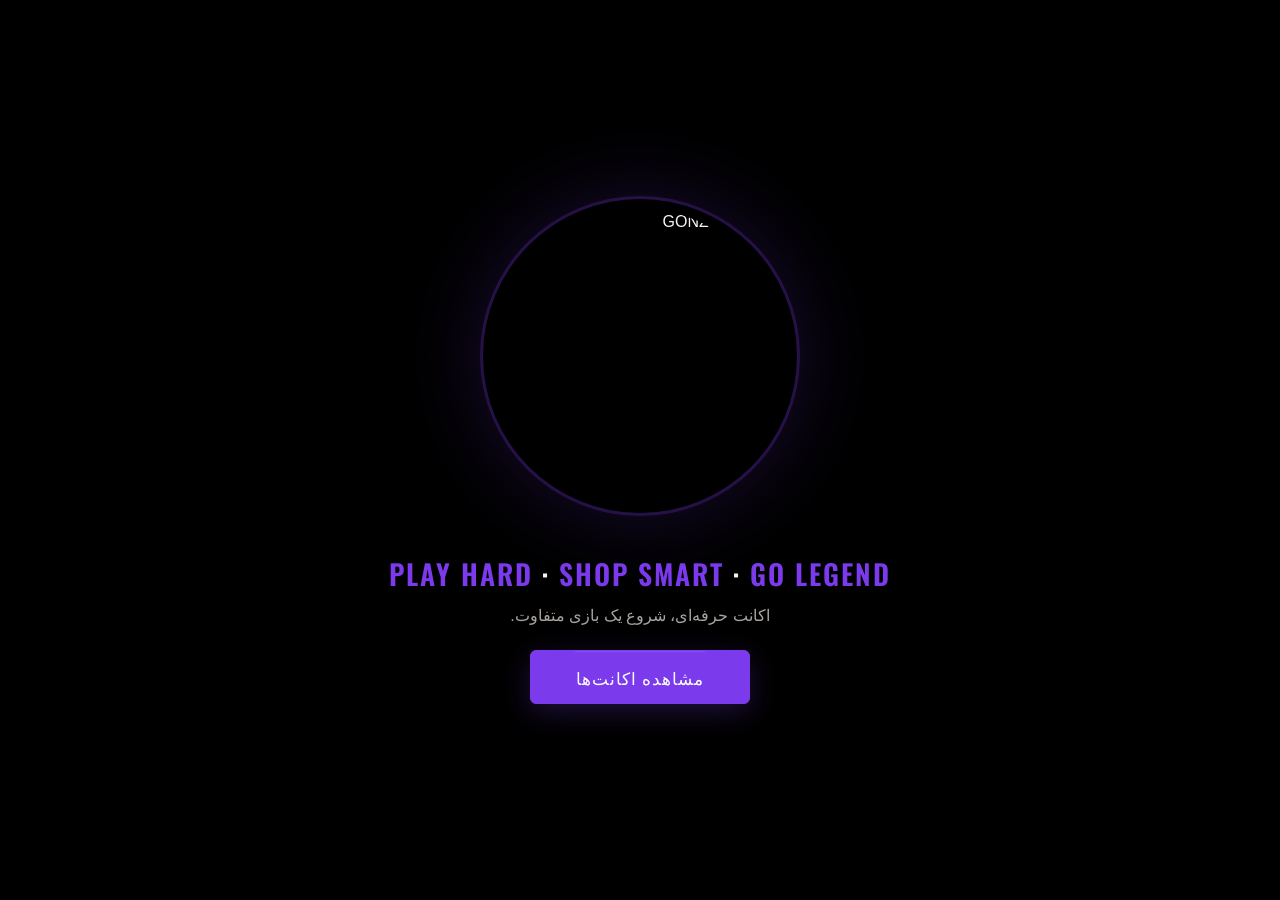
==== index.html @ bb0ad1f7 "Add contact phone number to homepage" ====
<!DOCTYPE html>
<html lang="fa" dir="rtl">
<head>
    <meta charset="UTF-8" />
    <meta name="viewport" content="width=device-width, initial-scale=1.0" />
    <title>GONZO SHOP - مارکت تخصصی اکانت‌های Call of Duty Mobile</title>
    <meta name="description" content="مارکت تخصصی خرید و فروش اکانت‌های Call of Duty Mobile. اکانت‌های حرفه‌ای با مشخصات شفاف و قیمت مشخص." />
    <link rel="icon" href="assets/favicon.ico" type="image/x-icon" />
    
    <link rel="preconnect" href="https://fonts.googleapis.com">
    <link rel="preconnect" href="https://fonts.gstatic.com" crossorigin>
    <link href="https://fonts.googleapis.com/css2?family=Oswald:wght@400;500;600;700&display=swap" rel="stylesheet">
    
    <link rel="preload" href="assets/fonts/Vazirmatn-Variable.woff2" as="font" type="font/woff2" crossorigin />
    
    <link rel="stylesheet" href="css/main.css" />
    <link rel="stylesheet" href="css/home.css" />
    <link rel="stylesheet" href="css/accounts.css" />
    <link rel="stylesheet" href="css/admin.css" />
<meta name="author" content="Amir Studio" />
</head>
<body>

<!-- ============================================================
     ENTRY HERO (SPLASH)
     ============================================================ -->
<div id="entry-hero" class="entry-hero">
    <div class="hero-logo-wrapper">
        <img src="assets/images/loogoo.png" alt="GONZO SHOP" class="hero-logo" />
    </div>
    <div class="hero-content">
        <p class="hero-slogan">
            <span class="highlight">PLAY HARD</span> · <span class="highlight">SHOP SMART</span> · <span class="highlight">GO LEGEND</span>
        </p>
        <p class="hero-sub-slogan">اکانت حرفه‌ای، شروع یک بازی متفاوت.</p>
        <div class="hero-actions">
            <button id="showHomeBtn" class="btn btn-primary">مشاهده اکانت‌ها</button>
        </div>
    </div>
</div>

<!-- ============================================================
     MAIN CONTENT
     ============================================================ -->
<div id="main-content" class="main-content hidden">

    <!-- HEADER -->
    <header class="site-header" role="banner">
        <div class="container header-inner">
            <div class="brand">
                <div class="monogram" aria-hidden="true">GS</div>
                <span class="brand-name">GONZO SHOP</span>
            </div>

            <nav class="nav-desktop" aria-label="منوی اصلی">
                <ul class="nav-list">
                    <li><a href="index.html" class="active">خانه</a></li>
                    <li><a href="#accounts-target" class="sell-scroll">فروش اکانت</a></li>
                    <li><a href="guide.html">راهنمای خرید</a></li>
                    <li><a href="#support-section" class="support-link">پشتیبانی</a></li>
                    <li><a href="#" id="adminLoginBtn" class="admin-link">🔒 ورود مدیر</a></li>
                </ul>
            </nav>

            <a href="#accounts-target" class="btn-sell-mobile">فروش اکانت</a>

            <button class="hamburger" id="hamburger" aria-label="باز کردن منو" aria-expanded="false">
                <span class="hamburger-line"></span>
                <span class="hamburger-line"></span>
                <span class="hamburger-line"></span>
            </button>
        </div>

        <div class="mobile-drawer" id="mobileDrawer" role="navigation" aria-label="منوی موبایل">
            <div class="drawer-inner">
                <button class="drawer-close" id="drawerClose" aria-label="بستن منو">✕</button>
                <ul class="drawer-nav">
                    <li><a href="index.html" class="active">خانه</a></li>
                    <li><a href="#accounts-target" class="sell-scroll">فروش اکانت</a></li>
                    <li><a href="guide.html">راهنمای خرید</a></li>
                    <li><a href="#support-section" class="support-link">پشتیبانی</a></li>
                    <li><a href="#" id="adminLoginBtnMobile" class="admin-link">🔒 ورود مدیر</a></li>
                </ul>
            </div>
        </div>
        <div class="drawer-overlay" id="drawerOverlay"></div>
    </header>

    <!-- ========== HOME BANNER ========== -->
    <section class="home-banner" id="homeBanner">
        <div class="home-banner-image">
            <img src="assets/images/hoome.jpg" alt="GONZO SHOP" loading="eager" />
        </div>
        <div class="home-banner-overlay"></div>
        <div class="home-banner-content">
            <p class="banner-tagline">PLAY HARD · SHOP SMART · GO LEGEND</p>
        </div>
    </section>

    <!-- ========== INTRO SHORT ========== -->
    <section class="intro-short" aria-labelledby="intro-short-title">
        <div class="container">
            <div class="intro-short-content">
                <h2 id="intro-short-title">GONZO SHOP</h2>
                <p class="intro-tagline">PLAY HARD · SHOP SMART · GO LEGEND</p>
                <p>اکانت‌های منتخب Call of Duty Mobile با مشخصات شفاف و انتخابی مطمئن.</p>
            </div>
        </div>
    </section>

    <!-- ========== CATEGORIES ========== -->
    <section class="categories" aria-labelledby="categories-title">
        <div class="container">
            <h2 id="categories-title" class="sr-only">دسته‌بندی اکانت‌ها</h2>
            <ul class="category-tabs" role="tablist">
                <li role="tab" class="category-tab active" data-filter="all">همه اکانت‌ها</li>
                <li role="tab" class="category-tab" data-filter="mythic">اسطوره‌ای</li>
                <li role="tab" class="category-tab" data-filter="legendary">افسانه‌ای</li>
                <li role="tab" class="category-tab" data-filter="highcp">CP بالا</li>
            </ul>
        </div>
    </section>

    <!-- ========== ACCOUNTS ========== -->
    <section class="accounts" id="accounts-target" aria-labelledby="accounts-title">
        <div class="container">
            <div class="section-header">
                <h2 id="accounts-title">اکانت‌های موجود</h2>
                <span class="accounts-count">
                    <span class="count-number">۵</span> اکانت آماده بررسی
                </span>
            </div>
            <div class="section-divider" aria-hidden="true"></div>
            <div class="accounts-grid" id="accountsGrid"></div>
            <div class="accounts-more">
                <a href="accounts.html" class="btn btn-outline">مشاهده همه اکانت‌ها</a>
            </div>
        </div>
    </section>

    <!-- ========== INTRO FULL ========== -->
    <section class="intro" aria-labelledby="intro-title">
        <div class="container">
            <div class="intro-content">
                <h2 id="intro-title">GONZO SHOP | مارکت تخصصی اکانت‌های کالاف دیوتی</h2>
                <p>به GONZO SHOP خوش آمدید؛ یک مارکت تخصصی برای خرید و فروش اکانت‌های کالاف دیوتی با هدف ایجاد یک تجربه ساده، سریع و مطمئن برای گیمرها.</p>
                <p>در GONZO SHOP می‌توانید اکانت‌های مختلف را مشاهده کنید، مشخصات و قیمت آن‌ها را بررسی کنید و سفارش خود را به‌صورت آنلاین ثبت کنید.</p>
                
                <div class="intro-features">
                    <div class="intro-feature">
                        <span class="intro-icon">🔐</span>
                        <div>
                            <h3>سیستم پرداخت و سفارش امن</h3>
                            <p>سفارش‌ها دارای وضعیت مشخص هستند و پرداخت کارت‌به‌کارت پس از ارسال رسید، توسط مدیر بررسی و تأیید می‌شود.</p>
                        </div>
                    </div>
                    <div class="intro-feature">
                        <span class="intro-icon">📦</span>
                        <div>
                            <h3>تحویل پس از تأیید پرداخت</h3>
                            <p>پس از تأیید پرداخت، سفارش وارد مرحله پردازش می‌شود و خریدار می‌تواند از بخش «سفارش‌های من» وضعیت سفارش خود را پیگیری کند.</p>
                        </div>
                    </div>
                    <div class="intro-feature">
                        <span class="intro-icon">⚡</span>
                        <div>
                            <h3>سریع، ساده و حرفه‌ای</h3>
                            <p>هدف GONZO SHOP این است که فرآیند خرید اکانت را تا حد امکان ساده و شفاف کند؛ از انتخاب اکانت و ثبت سفارش گرفته تا پرداخت، تأیید و تحویل.</p>
                        </div>
                    </div>
                    <div class="intro-feature">
                        <span class="intro-icon">🛡️</span>
                        <div>
                            <h3>شفافیت در معاملات</h3>
                            <p>ما تلاش می‌کنیم وضعیت هر سفارش مشخص باشد و مراحل خرید برای خریدار قابل پیگیری باشد.</p>
                        </div>
                    </div>
                </div>

                <div class="intro-notice">
                    <p><strong>توجه:</strong> خرید و فروش اکانت‌های بازی ممکن است برخلاف قوانین و شرایط استفاده ناشر بازی باشد و هر معامله با آگاهی از ریسک‌های مربوط به آن انجام می‌شود. GONZO SHOP وابسته یا مورد تأیید Activision نیست.</p>
                </div>

                <p class="intro-closing">GONZO SHOP — اکانتتو انتخاب کن؛ سفارشتو ثبت کن؛ وارد بازی شو.</p>
            </div>
        </div>
    </section>

    <!-- ========== TRUST MODERN ========== -->
    <section class="trust-modern" aria-labelledby="trust-title">
        <div class="container">
            <h2 id="trust-title" class="section-title">چطور خرید کنیم؟</h2>
            <div class="trust-steps-modern">
                <div class="trust-step-modern">
                    <span class="step-number-modern">۱</span>
                    <h3>انتخاب اکانت</h3>
                    <p>از بین اکانت‌های موجود، مورد نظر خود را انتخاب کنید.</p>
                </div>
                <div class="trust-step-modern">
                    <span class="step-number-modern">۲</span>
                    <h3>بررسی مشخصات</h3>
                    <p>تمام اطلاعات اکانت شامل Level، CP، اسلحه‌ها را بررسی کنید.</p>
                </div>
                <div class="trust-step-modern">
                    <span class="step-number-modern">۳</span>
                    <h3>ثبت سفارش</h3>
                    <p>سفارش خود را ثبت کنید و اطلاعات پرداخت را دریافت کنید.</p>
                </div>
                <div class="trust-step-modern">
                    <span class="step-number-modern">۴</span>
                    <h3>دریافت اکانت</h3>
                    <p>پس از تأیید پرداخت، اطلاعات اکانت برای شما ارسال می‌شود.</p>
                </div>
            </div>
        </div>
    </section>

    <!-- ========== GUIDE SUMMARY ========== -->
    <section class="guide-summary" aria-labelledby="guide-title">
        <div class="container">
            <h2 id="guide-title" class="section-title">راهنمای سریع</h2>
            <ol class="guide-steps">
                <li>اکانت را انتخاب کنید</li>
                <li>مشخصات را بررسی کنید</li>
                <li>سفارش را ثبت کنید</li>
                <li>رسید پرداخت را ارسال کنید</li>
                <li>پس از تأیید، اطلاعات اکانت از طریق سروش‌پلاس برای شما ارسال می‌شود.</li>
            </ol>
            <a href="guide.html" class="btn btn-outline">مشاهده راهنمای کامل</a>
        </div>
    </section>

    <!-- ========== SUPPORT SECTION ========== -->
    <section class="support-section" id="support-section" aria-labelledby="support-title">
        <div class="container">
            <div class="support-content">
                <h2 id="support-title">پشتیبانی</h2>
                <div class="support-info">
                    <div class="support-item">
                        <span class="support-label">آیدی سروش‌پلاس:</span>
                        <span class="support-value" id="supportAdminId">@ID_KYAN</span>
                        <button class="btn-copy-support" onclick="copySupportId()">کپی</button>
                    </div>
                    <p class="support-text">در صورت وجود هرگونه سؤال درباره سفارش، پرداخت یا تحویل اکانت، از طریق آیدی بالا با پشتیبانی در ارتباط باشید.</p>
                </div>
            </div>
        </div>
    </section>

    <!-- ========== FOOTER ========== -->
    <footer class="site-footer" role="contentinfo">
        <div class="container footer-inner">
            <div class="footer-brand">
                <div class="brand">
                    <div class="monogram" aria-hidden="true">GS</div>
                    <span class="brand-name">GONZO SHOP</span>
                </div>
                <p class="footer-tagline">مارکت تخصصی اکانت‌های Call of Duty Mobile</p>
            </div>
            <div class="footer-social">
                <a href="#" aria-label="اینستاگرام">اینستاگرام</a>
                <a href="#" aria-label="تلگرام">تلگرام</a>
                <a href="#" aria-label="سروش‌پلاس">سروش‌پلاس</a>
            </div>
            <nav class="footer-nav" aria-label="لینک‌های فوتر">
                <a href="index.html">خانه</a>
                <a href="#accounts-target">فروش اکانت</a>
                <a href="guide.html">راهنمای خرید</a>
            </nav>
            <div class="footer-divider" aria-hidden="true"></div>
            <p class="footer-copy">&copy; ۲۰۲۶ GONZO SHOP - تمامی حقوق محفوظ است.</p>
        </div>
    </footer>

</div> <!-- /main-content -->

<!-- ============================================================
     ACCOUNT DETAIL MODAL
     ============================================================ -->
<div id="accountModal" class="modal-overlay" role="dialog" aria-modal="true" aria-labelledby="modal-title">
    <div class="modal-container">
        <button class="modal-close" id="modalClose" aria-label="بستن جزئیات اکانت">✕</button>
        <div class="modal-gallery" id="modalGallery"></div>
        <div class="modal-info" id="modalInfo"></div>
        <div class="modal-actions">
            <button id="buyDirectBtn" class="btn btn-primary">خرید مستقیم</button>
        </div>
    </div>
</div>

<!-- ============================================================
     LIGHTBOX
     ============================================================ -->
<div id="lightbox" class="lightbox-overlay" role="dialog" aria-modal="true" aria-label="نمایش بزرگ تصویر">
    <button class="lightbox-close" id="lightboxClose" aria-label="بستن تصویر">✕</button>
    <img class="lightbox-image" id="lightboxImage" src="" alt="تصویر بزرگ اکانت" />
</div>

<!-- ============================================================
     ADMIN LOGIN MODAL
     ============================================================ -->
<div id="adminLoginModal" class="modal-overlay" role="dialog" aria-modal="true" aria-label="ورود مدیر">
    <div class="modal-container admin-login-container">
        <button class="modal-close" id="adminLoginClose" aria-label="بستن">✕</button>
        <h3>ورود به پنل مدیریت</h3>
        <p>کد مدیریت را وارد کنید:</p>
        <input type="password" id="adminCodeInput" class="admin-code-input" placeholder="کد مدیریت" />
        <button id="adminCodeSubmit" class="btn btn-primary">تأیید</button>
        <div id="adminLoginError" class="admin-error"></div>
    </div>
</div>

<!-- ============================================================
     ADMIN PANEL
     ============================================================ -->
<div id="adminPanel" class="admin-panel-overlay">
    <div class="admin-panel">
        <div class="admin-panel-header">
            <h2>پنل مدیریت</h2>
            <button id="adminPanelClose" class="admin-panel-close">✕</button>
        </div>
        
        <div class="admin-config">
            <h3>تنظیمات سایت</h3>
            <div class="admin-config-row">
                <label>شماره کارت:</label>
                <input type="text" id="adminCardNumber" />
                <button id="adminSaveCard" class="btn btn-primary btn-sm">ذخیره</button>
            </div>
            <div class="admin-config-row">
                <label>آیدی سروش‌پلاس:</label>
                <input type="text" id="adminSoroushId" />
                <button id="adminSaveSoroush" class="btn btn-primary btn-sm">ذخیره</button>
            </div>
        </div>

        <div class="admin-accounts">
            <h3>مدیریت اکانت‌ها</h3>
            <button id="adminAddAccountBtn" class="btn btn-primary btn-sm">+ افزودن اکانت جدید</button>
            <div id="adminAccountsList" class="admin-accounts-list"></div>
        </div>

        <button id="adminSaveServerBtn" class="admin-save-server">
            💾 ذخیره همه تغییرات روی سرور (GitHub)
        </button>
    </div>
</div>

<!-- ============================================================
     ADMIN ADD/EDIT FORM
     ============================================================ -->
<div id="adminAccountForm" class="admin-form-overlay">
    <div class="admin-form">
        <div class="admin-form-header">
            <h3 id="adminFormTitle">افزودن اکانت جدید</h3>
            <button id="adminFormClose" class="admin-form-close">✕</button>
        </div>
        <div class="admin-form-body">
            <input type="hidden" id="adminFormEditId" />
            <label>آیدی اکانت (مثل AK-007):</label>
            <input type="text" id="adminFormId" placeholder="AK-007" />
            <label>عنوان:</label>
            <input type="text" id="adminFormTitleInput" placeholder="عنوان اکانت" />
            <label>توضیحات:</label>
            <input type="text" id="adminFormDescription" placeholder="توضیحات اکانت" />
            <label>قیمت (تومان):</label>
            <input type="number" id="adminFormPrice" placeholder="قیمت" />
            <label>تصویر:</label>
            <input type="text" id="adminFormImage1" placeholder="assets/images/accounts/7.jpg" />
            <div class="admin-form-actions">
                <button id="adminFormSave" class="btn btn-primary">ذخیره</button>
                <button id="adminFormCancel" class="btn btn-secondary">انصراف</button>
            </div>
        </div>
    </div>
</div>

<!-- ============================================================
     SCRIPTS
     ============================================================ -->
<script>
    function copySupportId() {
        const id = '@ID_KYAN';
        if (navigator.clipboard && navigator.clipboard.writeText) {
            navigator.clipboard.writeText(id).then(() => {
                const btn = document.querySelector('.btn-copy-support');
                const original = btn.textContent;
                btn.textContent = '✓ کپی شد';
                setTimeout(() => { btn.textContent = original; }, 2000);
            }).catch(() => fallbackCopySupport(id));
        } else {
            fallbackCopySupport(id);
        }
    }
    function fallbackCopySupport(text) {
        const textarea = document.createElement('textarea');
        textarea.value = text;
        textarea.style.position = 'fixed';
        textarea.style.opacity = '0';
        document.body.appendChild(textarea);
        textarea.select();
        try {
            document.execCommand('copy');
            const btn = document.querySelector('.btn-copy-support');
            const original = btn.textContent;
            btn.textContent = '✓ کپی شد';
            setTimeout(() => { btn.textContent = original; }, 2000);
        } catch (err) {
            alert('لطفاً آیدی را دستی کپی کنید: ' + text);
        }
        document.body.removeChild(textarea);
    }
</script>

<script src="js/config.js"></script>
<script src="js/main.js" defer></script>

<!-- AmirStudio brand & contact -->
<style>
#amir-studio-contact-footer{direction:rtl;box-sizing:border-box;margin:0;padding:34px 20px 30px;background:#101010;color:#f5f0e6;border-top:1px solid rgba(198,166,107,.28);font-family:inherit}
#amir-studio-contact-footer *{box-sizing:border-box}
#amir-studio-contact-footer .as-wrap{max-width:1120px;margin:0 auto;display:flex;justify-content:space-between;align-items:center;gap:26px;flex-wrap:wrap}
#amir-studio-contact-footer .as-brand{display:flex;flex-direction:column;gap:7px}
#amir-studio-contact-footer .as-name{font-size:clamp(19px,3vw,26px);font-weight:800;letter-spacing:.02em;color:#e4c58e}
#amir-studio-contact-footer .as-tag{font-size:12px;line-height:1.9;color:#b9b1a4}
#amir-studio-contact-footer .as-contact{display:flex;flex-direction:column;gap:9px}
#amir-studio-contact-footer .as-phone{font-size:clamp(21px,3vw,28px);font-weight:800;letter-spacing:.04em;color:#fff;text-decoration:none;direction:ltr;text-align:right}
#amir-studio-contact-footer .as-label{font-size:11px;color:#c6a66b}
#amir-studio-contact-footer .as-channels{display:flex;gap:7px;flex-wrap:wrap}
#amir-studio-contact-footer .as-channels span{border:1px solid rgba(198,166,107,.28);border-radius:999px;padding:6px 11px;font-size:11px;color:#e5ddcf}
#amir-studio-contact-footer .as-note{font-size:10px;line-height:1.8;color:#928a7c}
#amir-studio-contact-footer .as-copy{max-width:1120px;margin:20px auto 0;padding-top:14px;border-top:1px solid rgba(255,255,255,.08);font-size:10px;color:#81796c}
@media(max-width:600px){#amir-studio-contact-footer .as-wrap{align-items:flex-start;flex-direction:column;gap:20px}#amir-studio-contact-footer .as-phone{font-size:25px}}
</style>
<footer id="amir-studio-contact-footer" aria-label="اطلاعات تماس امیر استدیو">
  <div class="as-wrap">
    <div class="as-brand"><span class="as-name">AmirStudio</span><span class="as-tag">طراحی و توسعه‌ی تجربه‌های دیجیتال<br>ساخته‌شده با دقت، از ایده تا اجرا</span></div>
    <div class="as-contact">
      <span class="as-label">سروش پلاس با امیر استدیو</span>
      <a class="as-phone" href="https://splus.ir/Matin_0KlIKO" target="_blank" rel="noopener noreferrer" dir="ltr">@Matin_0KlIKO</a>
      <span class="as-label">راه‌های ارتباطی</span>
      <div class="as-channels"><span>سروش</span><span>واتساپ</span><span>تلگرام</span><span>روبیکا</span></div>
      <span class="as-note">برای هماهنگی در پیام‌رسان‌ها، از طریق شناسهٔ سروش پلاس تماس بگیرید یا پیامک بدهید.</span>
    </div>
  </div>
  <div class="as-copy">© AmirStudio — طراحی و توسعه‌ی وب</div>
</footer>


<section class="amirstudio-contact" id="amirstudio-contact" aria-label="ارتباط با Amir Studio">
<div class="amirstudio-contact__inner">
<div><span class="amirstudio-contact__eyebrow">DESIGN · DEVELOPMENT · DIGITAL</span><p class="amirstudio-contact__title">ساخته‌شده با دقت، توسط <strong>Amir Studio</strong></p><p class="amirstudio-contact__desc">برای سفارش طراحی سایت، همکاری یا پشتیبانی با ما در ارتباط باش.</p></div>
<div class="amirstudio-contact__actions"><a class="amirstudio-contact__phone" href="https://splus.ir/Matin_0KlIKO" target="_blank" rel="noopener noreferrer" dir="ltr"><span>سروش پلاس</span><strong>@Matin_0KlIKO</strong></a><div class="amirstudio-contact__links" aria-label="راه‌های ارتباطی"><a href="https://splus.ir/Matin_0KlIKO" target="_blank" rel="noopener noreferrer">واتساپ <span>↗</span></a><a href="https://splus.ir/Matin_0KlIKO" target="_blank" rel="noopener noreferrer">تلگرام <span>↗</span></a><a href="https://rubika.ir/SuperGenius" target="_blank" rel="noopener noreferrer">روبیکا <span>↗</span></a><span class="amirstudio-contact__channel" title="در سروش با شماره تماس جست‌وجو کنید">سروش</span></div><a class="amirstudio-contact__email" href="mailto:amir0website@gmail.com">amir0website@gmail.com</a></div>
<div class="amirstudio-contact__bottom"><span>© Amir Studio</span><span>ایده تا اجرا، با جزئیات</span></div></div></section>
<style>
.amirstudio-contact{--as-gold:#d8bd83;--as-ink:#f4f0e7;--as-muted:#aaa59a;position:relative;isolation:isolate;margin:clamp(48px,8vw,100px) auto 0;padding:38px 22px 20px;border-top:1px solid color-mix(in srgb,var(--as-gold) 35%,transparent);background:radial-gradient(ellipse at 80% 0%,color-mix(in srgb,var(--as-gold) 9%,transparent),transparent 52%),rgba(7,9,13,.93);color:var(--as-ink);font-family:inherit;direction:rtl}.amirstudio-contact *{box-sizing:border-box}.amirstudio-contact__inner{width:min(1120px,100%);margin:0 auto;display:grid;grid-template-columns:1fr minmax(280px,.9fr);gap:28px 46px;align-items:center}.amirstudio-contact__eyebrow{font:9px/1.8 Arial,sans-serif;letter-spacing:.18em;color:var(--as-gold)}.amirstudio-contact__title{margin:8px 0;font-size:clamp(18px,2.4vw,25px);line-height:1.7;font-weight:400}.amirstudio-contact__title strong{color:var(--as-gold);font-weight:700;white-space:nowrap}.amirstudio-contact__desc{margin:0;color:var(--as-muted);font-size:12px;line-height:2}.amirstudio-contact__actions{display:flex;flex-direction:column;gap:12px}.amirstudio-contact__phone{display:flex;align-items:center;justify-content:space-between;gap:14px;padding:13px 16px;border:1px solid color-mix(in srgb,var(--as-gold) 42%,transparent);background:rgba(255,255,255,.025);border-radius:12px}.amirstudio-contact__phone span{font-size:11px;color:var(--as-muted)}.amirstudio-contact__phone strong{font:600 clamp(20px,3vw,28px)/1.5 Arial,sans-serif;letter-spacing:.035em;color:var(--as-gold);white-space:nowrap}.amirstudio-contact__links{display:flex;flex-wrap:wrap;gap:8px}.amirstudio-contact__links a,.amirstudio-contact__channel{display:inline-flex;align-items:center;gap:8px;padding:8px 12px;border:1px solid rgba(255,255,255,.12);border-radius:999px;color:var(--as-ink);font-size:11px;text-decoration:none;transition:border-color .2s,background .2s}.amirstudio-contact__links a:hover{border-color:var(--as-gold);background:rgba(216,189,131,.08)}.amirstudio-contact__links a span{color:var(--as-gold)}.amirstudio-contact__channel{color:var(--as-muted)}.amirstudio-contact__email{font-size:11px;color:var(--as-muted);text-decoration:none;direction:ltr;text-align:right}.amirstudio-contact__bottom{grid-column:1/-1;display:flex;justify-content:space-between;gap:12px;padding-top:15px;border-top:1px solid rgba(255,255,255,.09);font-size:10px;color:#827e74}@media(max-width:680px){.amirstudio-contact{padding:30px 17px 17px}.amirstudio-contact__inner{grid-template-columns:1fr;gap:22px}.amirstudio-contact__title{font-size:20px}.amirstudio-contact__phone{align-items:flex-start;flex-direction:column;gap:4px}.amirstudio-contact__phone strong{font-size:27px}.amirstudio-contact__bottom{grid-column:auto}}@media(prefers-reduced-motion:reduce){.amirstudio-contact__links a{transition:none}}
</style>
<footer id="contact-phone" dir="rtl" style="margin:32px auto 0;padding:18px 16px;text-align:center;font-family:inherit;font-size:14px;line-height:1.9;border-top:1px solid rgba(128,128,128,.25);color:inherit"><span>ارتباط با ما: </span><a href="tel:+989025131506" style="color:inherit;font-weight:700;text-decoration:none;direction:ltr;unicode-bidi:isolate">۰۹۰۲۵۱۳۱۵۰۶</a></footer>
</body>
</html>
---- css/main.css ----
/* ============================================================
   GONZO SHOP — DARK × GANG × LUXURY
   ============================================================ */
@import url('https://fonts.googleapis.com/css2?family=Oswald:wght@400;500;600;700&display=swap');

/* ============================================================
   1. VARIABLES & RESET
   ============================================================ */
:root {
    --color-bg: #000000;
    --color-bg-secondary: #0A0A0A;
    --color-bg-surface: #111111;
    --color-text-primary: #F5F3F0;
    --color-text-secondary: #A8A4A0;
    --color-text-muted: #666260;
    
    --color-accent: #7C3AED;
    --color-accent-hover: #6D28D9;
    --color-accent-glow: rgba(124, 58, 237, 0.12);
    --color-accent-subtle: rgba(124, 58, 237, 0.04);
    
    --color-border: rgba(255, 255, 255, 0.06);
    --color-border-gold: rgba(124, 58, 237, 0.15);
    --color-border-gold-hover: rgba(124, 58, 237, 0.35);
    
    --color-status-available: #2D8F5A;
    --color-status-sold: #8F2D2D;

    --font-family: 'Vazirmatn', -apple-system, BlinkMacSystemFont, sans-serif;
    --font-gang: 'Oswald', 'Vazirmatn', sans-serif;
    --container-max: 1200px;
    --container-padding: 16px;

    --transition-fast: 0.2s ease;
    --transition-med: 0.3s ease;
    --transition-slow: 0.5s ease;
}

/* ============================================================
   BODY & RESET
   ============================================================ */
* {
    margin: 0;
    padding: 0;
    box-sizing: border-box;
}

html {
    scroll-behavior: smooth;
}

body {
    font-family: var(--font-family);
    background-color: var(--color-bg);
    color: var(--color-text-primary);
    line-height: 1.6;
    -webkit-font-smoothing: antialiased;
    overflow-x: hidden;
    background-image: 
        url("data:image/svg+xml,%3Csvg viewBox='0 0 256 256' xmlns='http://www.w3.org/2000/svg'%3E%3Cfilter id='noise'%3E%3CfeTurbulence type='fractalNoise' baseFrequency='0.9' numOctaves='4' stitchTiles='stitch'/%3E%3C/filter%3E%3Crect width='100%25' height='100%25' filter='url(%23noise)' opacity='0.03'/%3E%3C/svg%3E");
    background-attachment: fixed;
}

img {
    max-width: 100%;
    height: auto;
    display: block;
}

a {
    color: var(--color-text-primary);
    text-decoration: none;
    transition: color var(--transition-fast);
}

ul, ol {
    list-style: none;
}

.container {
    max-width: var(--container-max);
    margin: 0 auto;
    padding: 0 var(--container-padding);
}

.sr-only {
    position: absolute;
    width: 1px;
    height: 1px;
    padding: 0;
    margin: -1px;
    overflow: hidden;
    clip: rect(0, 0, 0, 0);
    border: 0;
}

/* ============================================================
   2. FONTS
   ============================================================ */
@font-face {
    font-family: 'Vazirmatn';
    src: url('../assets/fonts/Vazirmatn-Variable.woff2') format('woff2');
    font-weight: 100 900;
    font-display: swap;
}

h1, h2, h3, .brand-name, .hero-slogan, .intro-tagline, .gang-text {
    font-family: var(--font-gang);
    letter-spacing: 1px;
}

/* ============================================================
   3. BUTTONS
   ============================================================ */
.btn {
    display: inline-block;
    padding: 12px 24px;
    font-family: var(--font-family);
    font-size: 14px;
    font-weight: 600;
    border: none;
    border-radius: 6px;
    cursor: pointer;
    transition: all var(--transition-fast);
    text-align: center;
    letter-spacing: 0.3px;
    position: relative;
}

.btn-primary {
    background: var(--color-accent);
    color: #FFFFFF;
    border: 1px solid var(--color-accent);
}

.btn-primary:hover,
.btn-primary:focus-visible {
    background: var(--color-accent-hover);
    border-color: var(--color-accent-hover);
    transform: translateY(-2px);
    box-shadow: 0 4px 24px rgba(124, 58, 237, 0.25);
}

.modal-actions .btn-primary::before {
    content: '' !important;
    display: none;
}

.entry-hero .btn-primary::before {
    content: '' !important;
    display: none;
}

.account-card .btn-primary::before {
    content: '🗡 ';
    font-size: 13px;
}

.nav-cta::before {
    content: '🔫 ';
    font-size: 14px;
}

.btn-sell-mobile::before {
    content: '🔫 ';
    font-size: 12px;
}

.drawer-cta::before {
    content: '🔫 ';
    font-size: 14px;
}

.btn-secondary {
    background: transparent;
    color: var(--color-text-primary);
    border: 1px solid var(--color-border);
}

.btn-secondary:hover,
.btn-secondary:focus-visible {
    background: var(--color-bg-surface);
    border-color: var(--color-text-secondary);
    transform: translateY(-2px);
}

.btn-outline {
    background: transparent;
    color: var(--color-text-primary);
    border: 1px solid var(--color-border);
    border-radius: 6px;
}

.btn-outline:hover,
.btn-outline:focus-visible {
    background: rgba(255, 255, 255, 0.03);
    border-color: var(--color-text-secondary);
    transform: translateY(-2px);
}

.btn:focus-visible {
    outline: 2px solid var(--color-accent);
    outline-offset: 2px;
}

/* ============================================================
   4. ENTRY HERO (SPLASH) — لوگو ۳۲۰px
   ============================================================ */
.entry-hero {
    position: fixed;
    inset: 0;
    z-index: 1000;
    display: flex;
    flex-direction: column;
    align-items: center;
    justify-content: center;
    background: var(--color-bg);
    padding: 24px;
    transition: opacity var(--transition-slow), transform var(--transition-slow);
    will-change: transform, opacity;
}

.entry-hero.fade-out {
    opacity: 0;
    transform: scale(1.025);
    pointer-events: none;
}

.hero-logo-wrapper {
    position: relative;
    z-index: 2;
    margin-bottom: 16px;
    display: flex;
    justify-content: center;
    align-items: center;
}

.hero-logo {
    width: 320px;
    height: 320px;
    border-radius: 50%;
    object-fit: cover;
    border: 3px solid rgba(124, 58, 237, 0.3);
    box-shadow: 0 0 80px rgba(124, 58, 237, 0.2);
    background: #000;
    padding: 10px;
}

.entry-hero .hero-content {
    width: 100%;
    max-width: 720px;
    display: flex;
    flex-direction: column;
    align-items: center;
    text-align: center;
    margin-top: 20px;
    padding: 0 16px;
}

.hero-slogan {
    font-size: 24px;
    font-weight: 600;
    letter-spacing: 2px;
    color: var(--color-text-primary);
    margin-bottom: 6px;
    font-family: var(--font-gang);
}

.hero-slogan .highlight {
    color: var(--color-accent);
}

.hero-sub-slogan {
    font-size: 16px;
    color: var(--color-text-secondary);
    margin-bottom: 22px;
    font-family: var(--font-family);
}

.entry-hero .hero-actions {
    display: flex;
    justify-content: center;
    align-items: center;
    width: 100%;
}

.entry-hero .btn-primary {
    position: relative;
    display: inline-flex;
    align-items: center;
    justify-content: center;
    min-width: 210px;
    height: 52px;
    padding: 0 32px;
    font-family: var(--font-gang);
    font-size: 16px;
    font-weight: 500;
    color: #FFFFFF;
    background: #7C3AED;
    border: 1px solid #7C3AED;
    border-radius: 6px;
    cursor: pointer;
    box-shadow: 0 8px 28px rgba(124, 58, 237, 0.25);
    transition: all var(--transition-fast);
    letter-spacing: 1px;
}

.entry-hero .btn-primary::after {
    content: '';
    position: absolute;
    top: 0;
    left: 20%;
    right: 20%;
    height: 1px;
    background: rgba(255, 255, 255, 0.15);
    opacity: 0.6;
}

.entry-hero .btn-primary:hover,
.entry-hero .btn-primary:focus-visible {
    background: #6D28D9;
    border-color: #6D28D9;
    transform: translateY(-2px);
    box-shadow: 0 12px 34px rgba(124, 58, 237, 0.35);
}

.entry-hero .btn-primary:focus-visible {
    outline: 2px solid var(--color-accent);
    outline-offset: 4px;
}

@media (max-width: 640px) {
    .entry-hero { padding: 16px; }
    .hero-logo { width: 200px; height: 200px; }
    .entry-hero .hero-content { margin-top: 16px; }
    .hero-slogan { font-size: 18px; }
    .hero-sub-slogan { font-size: 14px; margin-bottom: 16px; }
    .entry-hero .btn-primary { min-width: 180px; height: 44px; font-size: 14px; padding: 0 20px; }
}

@media (min-width: 641px) and (max-width: 1024px) {
    .entry-hero .hero-content { margin-top: 18px; }
    .hero-slogan { font-size: 22px; }
}

@media (min-width: 1025px) {
    .entry-hero .hero-content { margin-top: 20px; }
    .hero-slogan { font-size: 28px; }
    .entry-hero .btn-primary { min-width: 220px; height: 54px; font-size: 17px; }
}

/* ============================================================
   5. MAIN CONTENT
   ============================================================ */
.main-content {
    opacity: 0;
    transition: opacity 0.6s ease 0.2s;
    will-change: opacity;
}

.main-content.visible { opacity: 1; }
.main-content.hidden { display: none; }
.main-content.showing { display: block; opacity: 0; }
.main-content.showing.visible { opacity: 1; }

/* ============================================================
   6. HEADER
   ============================================================ */
.site-header {
    position: sticky;
    top: 0;
    z-index: 100;
    padding: 16px 0;
    background-color: rgba(0, 0, 0, 0.88);
    backdrop-filter: blur(18px) saturate(1.15);
    -webkit-backdrop-filter: blur(18px) saturate(1.15);
    border-bottom: 1px solid var(--color-border);
    box-shadow: 0 5px 30px rgba(0, 0, 0, 0.28);
    transition: all var(--transition-med);
}

.site-header::after {
    content: '';
    position: absolute;
    left: 0;
    right: 0;
    bottom: -1px;
    height: 1px;
    background: linear-gradient(90deg, transparent 10%, rgba(255,255,255,0.04) 35%, rgba(255,255,255,0.06) 50%, rgba(255,255,255,0.04) 65%, transparent 90%);
    opacity: 0.6;
}

.header-inner {
    display: flex;
    align-items: center;
    justify-content: space-between;
    gap: 32px;
    flex-wrap: wrap;
}

.brand {
    display: flex;
    align-items: center;
    gap: 12px;
}

.monogram {
    display: flex;
    align-items: center;
    justify-content: center;
    width: 36px;
    height: 36px;
    background: var(--color-accent);
    color: #FFFFFF;
    font-weight: 800;
    font-size: 16px;
    border-radius: 4px;
    letter-spacing: -0.5px;
    box-shadow: 0 3px 14px rgba(124, 58, 237, 0.15);
    font-family: var(--font-gang);
}

.brand-name {
    font-size: 20px;
    font-weight: 600;
    color: var(--color-text-primary);
    letter-spacing: 1px;
    font-family: var(--font-gang);
}

.nav-desktop { display: none; }

.nav-list {
    display: flex;
    align-items: center;
    gap: 32px;
}

.nav-list a {
    position: relative;
    padding: 6px 0;
    font-size: 15px;
    font-weight: 400;
    color: var(--color-text-secondary);
    letter-spacing: 0.5px;
    transition: color var(--transition-med);
    font-family: var(--font-gang);
}

.nav-list a:hover,
.nav-list a:focus-visible {
    color: var(--color-text-primary);
}

.nav-list a.active {
    color: var(--color-text-primary);
    font-weight: 500;
}

.nav-list a.active::after {
    content: '';
    position: absolute;
    bottom: -3px;
    left: 15%;
    right: 15%;
    height: 1.5px;
    background: var(--color-accent);
    border-radius: 10px;
    opacity: 0.5;
    animation: goldUnderline 0.45s ease forwards;
}

@keyframes goldUnderline {
    from { opacity: 0; transform: scaleX(0.4); }
    to { opacity: 0.5; transform: scaleX(1); }
}

.nav-cta {
    background: transparent;
    color: var(--color-accent) !important;
    border: 1px solid rgba(124, 58, 237, 0.2);
    padding: 8px 20px;
    border-radius: 6px;
    font-weight: 500 !important;
    transition: all var(--transition-med);
    font-family: var(--font-gang);
}

.nav-cta:hover,
.nav-cta:focus-visible {
    background-color: rgba(124, 58, 237, 0.04);
    border-color: rgba(124, 58, 237, 0.4);
    box-shadow: 0 0 22px rgba(124, 58, 237, 0.04);
}

.support-link {
    color: var(--color-accent) !important;
    font-weight: 500;
}

.support-link:hover {
    color: var(--color-accent-hover) !important;
}

.hamburger {
    display: flex;
    flex-direction: column;
    gap: 5px;
    width: 30px;
    height: 30px;
    padding: 4px;
    justify-content: center;
    align-items: center;
    background: transparent;
    border: none;
    cursor: pointer;
}

.hamburger-line {
    display: block;
    width: 23px;
    height: 1.5px;
    background-color: var(--color-text-primary);
    border-radius: 10px;
    transition: transform var(--transition-med), opacity var(--transition-med);
}

.hamburger[aria-expanded="true"] .hamburger-line:nth-child(1) {
    transform: rotate(45deg) translate(4px, 4px);
}

.hamburger[aria-expanded="true"] .hamburger-line:nth-child(2) { opacity: 0; }

.hamburger[aria-expanded="true"] .hamburger-line:nth-child(3) {
    transform: rotate(-45deg) translate(4px, -4px);
}

.btn-sell-mobile {
    background: transparent;
    color: var(--color-accent);
    border: 1px solid rgba(124, 58, 237, 0.15);
    font-weight: 500;
    font-size: 13px;
    padding: 6px 14px;
    border-radius: 6px;
    transition: all var(--transition-fast);
    font-family: var(--font-gang);
}

.btn-sell-mobile:hover {
    background-color: rgba(124, 58, 237, 0.04);
    border-color: rgba(124, 58, 237, 0.3);
}

.mobile-drawer {
    position: fixed;
    top: 0;
    right: -320px;
    width: 300px;
    max-width: 80vw;
    height: 100vh;
    background: #0A0A0A;
    border-left: 1px solid var(--color-border);
    padding: 24px 20px;
    transition: right var(--transition-med);
    z-index: 200;
    overflow-y: auto;
    box-shadow: -12px 0 40px rgba(0, 0, 0, 0.35);
}

.mobile-drawer.open { right: 0; }

.drawer-inner {
    display: flex;
    flex-direction: column;
    gap: 24px;
    height: 100%;
}

.drawer-close {
    background: none;
    border: none;
    color: var(--color-text-primary);
    font-size: 24px;
    cursor: pointer;
    align-self: flex-end;
    padding: 4px 8px;
}

.drawer-nav {
    display: flex;
    flex-direction: column;
    gap: 16px;
}

.drawer-nav a {
    font-size: 17px;
    font-weight: 400;
    color: var(--color-text-secondary);
    padding: 16px 4px;
    border-bottom: 1px solid rgba(255, 255, 255, 0.03);
    transition: all var(--transition-fast);
    font-family: var(--font-gang);
    letter-spacing: 0.5px;
}

.drawer-nav a:hover {
    color: var(--color-text-primary);
    padding-right: 6px;
}

.drawer-nav a.active {
    color: var(--color-text-primary);
    border-right: 2px solid var(--color-accent);
    padding-right: 10px;
}

.drawer-cta {
    background: transparent;
    color: var(--color-accent) !important;
    border: 1px solid rgba(124, 58, 237, 0.15);
    padding: 12px 20px;
    border-radius: 6px;
    text-align: center;
    font-weight: 500;
    border-bottom: 1px solid rgba(124, 58, 237, 0.15) !important;
    margin-top: 8px;
    font-family: var(--font-gang);
}

.drawer-cta:hover {
    background-color: rgba(124, 58, 237, 0.04);
}

.drawer-overlay {
    position: fixed;
    top: 0;
    left: 0;
    width: 100%;
    height: 100%;
    background-color: rgba(0, 0, 0, 0.72);
    backdrop-filter: blur(2px);
    -webkit-backdrop-filter: blur(2px);
    z-index: 150;
    opacity: 0;
    visibility: hidden;
    transition: opacity var(--transition-med), visibility var(--transition-med);
}

.drawer-overlay.visible {
    opacity: 1;
    visibility: visible;
}

@media (max-width: 640px) {
    .site-header { padding: 12px 0; }
    .header-inner { gap: 12px; }
    .brand { gap: 9px; }
    .monogram { width: 30px; height: 30px; font-size: 13px; }
    .brand-name { font-size: 17px; }
    .btn-sell-mobile { font-size: 12px; padding: 6px 12px; }
}

@media (min-width: 641px) and (max-width: 1023px) {
    .site-header { padding: 15px 0; }
    .brand-name { font-size: 18px; }
}

@media (min-width: 1024px) {
    .site-header { padding: 20px 0; }
    .nav-desktop { display: flex; }
    .hamburger, .btn-sell-mobile { display: none; }
    .mobile-drawer, .drawer-overlay { display: none !important; }
    .container { padding: 0 32px; }
}

/* ============================================================
   7. RESPONSIVE — GENERAL
   ============================================================ */
@media (min-width: 1440px) {
    .container { max-width: 1300px; }
}

/* ============================================================
   8. REDUCED MOTION
   ============================================================ */
@media (prefers-reduced-motion: reduce) {
    * {
        animation-duration: 0.01ms !important;
        transition-duration: 0.01ms !important;
        scroll-behavior: auto !important;
    }
    .entry-hero { transition: opacity 0.15s ease; }
    .entry-hero.fade-out { transform: none; }
    .main-content { transition: opacity 0.2s ease; }
    .btn:hover { transform: none !important; }
    .nav-list a.active::after { animation: none; opacity: 0.5; }
}
---- css/home.css ----
/* ============================================================
   HOME.CSS — GONZO SHOP
   نسخه سینمایی — اصلاح نهایی
   ============================================================ */


/* ============================================================
   1. INTRO SHORT
   ============================================================ */

.intro-short {
    display: none !important;
}

.intro-short-content {
    text-align: center;
    max-width: 720px;
    margin: 0 auto;
}

.intro-short-content h2 {
    font-size: 28px;
    font-weight: 600;
    color: var(--color-text-primary);
    margin-bottom: 4px;
    letter-spacing: 1px;
    font-family: var(--font-gang);
}

.intro-tagline {
    font-size: 14px;
    color: var(--color-text-secondary);
    letter-spacing: 2px;
    margin-bottom: 8px;
    font-weight: 400;
    font-family: var(--font-gang);
}

.intro-short-content p:last-of-type {
    font-size: 15px;
    color: var(--color-text-secondary);
    font-weight: 400;
    letter-spacing: 0.2px;
    max-width: 500px;
    margin: 0 auto;
}

@media (min-width: 640px) {
    .intro-short {
        padding: 40px 0 24px;
    }

    .intro-short-content h2 {
        font-size: 34px;
    }

    .intro-tagline {
        font-size: 16px;
    }

    .intro-short-content p:last-of-type {
        font-size: 16px;
    }
}

@media (min-width: 1024px) {
    .intro-short {
        padding: 44px 0 28px;
    }

    .intro-short-content h2 {
        font-size: 40px;
    }
}


/* ============================================================
   2. CATEGORIES
   ============================================================ */

.categories {
    padding: 8px 0 14px;
    background: var(--color-bg);
}

.category-tabs {
    display: flex;
    gap: 6px;
    overflow-x: auto;
    padding: 4px 0 8px;
    scrollbar-width: thin;
    scrollbar-color: var(--color-border) transparent;
    -webkit-overflow-scrolling: touch;
}

.category-tabs::-webkit-scrollbar {
    height: 3px;
}

.category-tabs::-webkit-scrollbar-thumb {
    background: var(--color-border);
    border-radius: 20px;
}

.category-tab {
    flex: 0 0 auto;
    padding: 8px 18px;
    font-size: 14px;
    font-weight: 500;
    color: var(--color-text-secondary);
    background: transparent;
    border: 1px solid transparent;
    border-radius: 20px;
    cursor: pointer;
    transition: all var(--transition-fast);
    white-space: nowrap;
    font-family: var(--font-gang);
    letter-spacing: 0.5px;
}

.category-tab:hover {
    color: var(--color-text-primary);
    background: var(--color-accent-subtle);
}

.category-tab.active {
    color: var(--color-text-primary);
    background: rgba(124, 58, 237, 0.04);
    border-color: rgba(124, 58, 237, 0.15);
    box-shadow: 0 0 20px rgba(124, 58, 237, 0.02);
}


/* ============================================================
   3. TRUST MODERN
   ============================================================ */

.trust-modern {
    padding: 48px 0;
    background: var(--color-bg-secondary);
    border-top: 1px solid var(--color-border);
    border-bottom: 1px solid var(--color-border);
}

.trust-steps-modern {
    display: grid;
    grid-template-columns: 1fr 1fr;
    gap: 32px 24px;
    max-width: 900px;
    margin: 0 auto;
}

@media (min-width: 640px) {
    .trust-steps-modern {
        grid-template-columns: repeat(4, 1fr);
    }
}

.trust-step-modern {
    text-align: center;
    padding: 16px 8px;
    background: var(--color-bg-surface);
    border-radius: 8px;
    border: 1px solid var(--color-border);
    transition: border-color var(--transition-fast);
}

.trust-step-modern:hover {
    border-color: var(--color-text-secondary);
}

.step-number-modern {
    display: inline-block;
    width: 40px;
    height: 40px;
    line-height: 40px;
    border-radius: 50%;
    background: var(--color-bg);
    color: var(--color-text-primary);
    font-weight: 700;
    font-size: 16px;
    margin-bottom: 10px;
    font-family: var(--font-gang);
    border: 1px solid var(--color-border);
}

.trust-step-modern h3 {
    font-size: 16px;
    font-weight: 600;
    margin-bottom: 6px;
    color: var(--color-text-primary);
    font-family: var(--font-gang);
    letter-spacing: 0.5px;
}

.trust-step-modern p {
    font-size: 13px;
    color: var(--color-text-secondary);
    line-height: 1.5;
}


/* ============================================================
   4. GUIDE SUMMARY
   ============================================================ */

.guide-summary {
    padding: 48px 0;
    background: var(--color-bg);
}

.guide-steps {
    counter-reset: step;
    max-width: 600px;
    margin: 0 auto 32px;
    display: flex;
    flex-direction: column;
    gap: 12px;
}

.guide-steps li {
    counter-increment: step;
    padding: 14px 44px 14px 16px;
    background: var(--color-bg-secondary);
    border: 1px solid var(--color-border);
    border-radius: 6px;
    position: relative;
    font-size: 15px;
    color: var(--color-text-primary);
}

.guide-steps li::before {
    content: counter(step);
    position: absolute;
    top: 50%;
    right: 12px;
    transform: translateY(-50%);
    width: 24px;
    height: 24px;
    background: var(--color-bg-surface);
    color: var(--color-text-primary);
    font-weight: 700;
    font-size: 12px;
    border-radius: 50%;
    display: flex;
    align-items: center;
    justify-content: center;
    font-family: var(--font-gang);
    border: 1px solid var(--color-border);
}

.guide-summary .btn-outline {
    display: inline-block;
    margin: 0 auto;
}


/* ============================================================
   5. FOOTER
   ============================================================ */

.site-footer {
    padding: 40px 0 20px;
    background: var(--color-bg-secondary);
    border-top: 1px solid var(--color-border);
}

.footer-inner {
    display: flex;
    flex-direction: column;
    align-items: center;
    gap: 20px;
    text-align: center;
}

.footer-brand .brand {
    justify-content: center;
}

.footer-brand .monogram {
    width: 32px;
    height: 32px;
    background: var(--color-accent);
    color: #FFFFFF;
    font-weight: 800;
    font-size: 14px;
    border-radius: 4px;
    display: flex;
    align-items: center;
    justify-content: center;
    box-shadow: 0 2px 8px rgba(124, 58, 237, 0.06);
    font-family: var(--font-gang);
}

.footer-brand .brand-name {
    font-size: 18px;
    font-weight: 600;
    color: var(--color-text-primary);
    font-family: var(--font-gang);
    letter-spacing: 1px;
}

.footer-tagline {
    font-size: 13px;
    color: var(--color-text-secondary);
    margin-top: 2px;
}

.footer-social {
    display: flex;
    gap: 24px;
    margin: 8px 0;
}

.footer-social a {
    font-size: 14px;
    color: var(--color-text-secondary);
    transition: color var(--transition-fast);
    position: relative;
    padding: 4px 0;
    font-family: var(--font-gang);
    letter-spacing: 0.5px;
}

.footer-social a::after {
    content: '';
    position: absolute;
    bottom: -2px;
    left: 0;
    right: 0;
    height: 1px;
    background: var(--color-accent);
    opacity: 0;
    transition: opacity var(--transition-fast);
}

.footer-social a:hover {
    color: var(--color-text-primary);
}

.footer-social a:hover::after {
    opacity: 0.3;
}

.footer-nav {
    display: flex;
    flex-wrap: wrap;
    gap: 14px 24px;
    justify-content: center;
}

.footer-nav a {
    font-size: 13px;
    color: var(--color-text-secondary);
    transition: color var(--transition-fast);
    padding: 2px 0;
    font-family: var(--font-gang);
    letter-spacing: 0.5px;
}

.footer-nav a:hover {
    color: var(--color-text-primary);
}

.footer-divider {
    width: 80px;
    height: 1px;
    background: var(--color-accent);
    opacity: 0.15;
    margin: 4px 0;
}

.footer-copy {
    font-size: 12px;
    color: var(--color-text-muted);
    letter-spacing: 0.3px;
}


/* ============================================================
   6. INTRO FULL
   ============================================================ */

.intro {
    padding: 48px 0;
    background: var(--color-bg-secondary);
    border-top: 1px solid var(--color-border);
    border-bottom: 1px solid var(--color-border);
}

.intro-content h2 {
    font-size: 26px;
    font-weight: 600;
    margin-bottom: 16px;
    text-align: center;
    color: var(--color-text-primary);
    font-family: var(--font-gang);
    letter-spacing: 1px;
}

@media (min-width: 1024px) {
    .intro-content h2 {
        font-size: 32px;
    }
}

.intro-content p {
    color: var(--color-text-secondary);
    margin-bottom: 16px;
    text-align: justify;
    max-width: 800px;
    margin-left: auto;
    margin-right: auto;
}

.intro-features {
    display: grid;
    grid-template-columns: 1fr;
    gap: 24px;
    margin: 32px 0;
}

@media (min-width: 640px) {
    .intro-features {
        grid-template-columns: 1fr 1fr;
    }
}

.intro-feature {
    display: flex;
    gap: 16px;
    background: var(--color-bg);
    padding: 16px 20px;
    border-radius: 8px;
    border: 1px solid var(--color-border);
}

.intro-icon {
    font-size: 22px;
    flex-shrink: 0;
    color: var(--color-accent);
    opacity: 0.7;
}

.intro-feature h3 {
    font-size: 16px;
    font-weight: 600;
    color: var(--color-text-primary);
    margin-bottom: 4px;
    font-family: var(--font-gang);
    letter-spacing: 0.5px;
}

.intro-feature p {
    font-size: 14px;
    color: var(--color-text-secondary);
    margin: 0;
    text-align: justify;
}

.intro-notice {
    background: rgba(124, 58, 237, 0.02);
    border-right: 3px solid var(--color-accent);
    padding: 16px 20px;
    border-radius: 4px;
    margin: 24px 0;
}

.intro-notice p {
    font-size: 14px;
    color: var(--color-text-secondary);
    margin: 0;
}

.intro-closing {
    font-weight: 700;
    color: var(--color-text-primary);
    text-align: center;
    font-size: 18px;
    margin-top: 16px;
    font-family: var(--font-gang);
    letter-spacing: 1px;
}


/* ============================================================
   7. SUPPORT SECTION
   ============================================================ */

.support-section {
    padding: 48px 0 32px;
    background: var(--color-bg-secondary);
    border-top: 1px solid var(--color-border);
    border-bottom: 1px solid var(--color-border);
}

.support-content {
    text-align: center;
    max-width: 700px;
    margin: 0 auto;
}

.support-content h2 {
    font-size: 28px;
    font-weight: 600;
    color: var(--color-text-primary);
    margin-bottom: 24px;
    font-family: var(--font-gang);
    letter-spacing: 2px;
}

.support-info {
    background: var(--color-bg-surface);
    border: 1px solid var(--color-border);
    border-radius: 12px;
    padding: 28px 24px;
}

.support-item {
    display: flex;
    align-items: center;
    justify-content: center;
    gap: 12px;
    flex-wrap: wrap;
    margin-bottom: 12px;
}

.support-label {
    font-size: 15px;
    color: var(--color-text-secondary);
    font-weight: 500;
}

.support-value {
    font-size: 18px;
    font-weight: 600;
    color: var(--color-accent);
    font-family: monospace;
    letter-spacing: 0.5px;
    background: rgba(124, 58, 237, 0.04);
    padding: 4px 16px;
    border-radius: 6px;
    border: 1px solid rgba(124, 58, 237, 0.1);
}

.btn-copy-support {
    background: transparent;
    border: 1px solid var(--color-border);
    border-radius: 6px;
    padding: 6px 14px;
    font-size: 13px;
    color: var(--color-text-secondary);
    cursor: pointer;
    transition: all var(--transition-fast);
    font-family: var(--font-family);
}

.btn-copy-support:hover {
    background: rgba(255, 255, 255, 0.03);
    border-color: var(--color-text-secondary);
    color: var(--color-text-primary);
}

.support-text {
    font-size: 14px;
    color: var(--color-text-secondary);
    line-height: 1.7;
    margin: 8px 0 0;
    max-width: 500px;
    margin-left: auto;
    margin-right: auto;
}

@media (max-width: 640px) {
    .support-section {
        padding: 32px 0 24px;
    }

    .support-content h2 {
        font-size: 22px;
    }

    .support-info {
        padding: 20px 16px;
    }

    .support-item {
        gap: 8px;
    }

    .support-value {
        font-size: 16px;
    }

    .btn-copy-support {
        font-size: 12px;
        padding: 4px 12px;
    }
}


/* ============================================================
   8. HOME BANNER
   ============================================================ */

/*
   مهم:
   کادر اصلی دقیقاً همان نسبت سینمایی قبلی است.
   هیچ height یا transform روی خود تصویر اعمال نشده
   تا اندازه عکس ناگهان بزرگ نشود.
*/

.home-banner {
    position: relative;
    width: 100%;
    padding-bottom: 42%;
    height: 0;
    overflow: hidden;
    background: var(--color-bg);

    /* ۵۰ پیکسل پایین‌تر */
    margin-top: 50px;
}

.home-banner-image {
    position: absolute;
    inset: 0;
    z-index: 0;
    overflow: hidden;
}

.home-banner-image img {
    width: 100%;
    height: 100%;
    object-fit: cover;

    /*
     * فقط محل قرارگیری تصویر تغییر کرده.
     * خود تصویر بزرگ یا کوچک نمی‌شود.
     */
    object-position: center 50%;

    display: block;
    transition: opacity 0.1s ease;
}


/* ============================================================
   9. حذف متن روی عکس
   ============================================================ */

.home-banner-content {
    display: none !important;
}

.home-banner-content .banner-tagline {
    display: none !important;
}


/* ============================================================
   10. OVERLAY
   ============================================================ */

.home-banner-overlay {
    position: absolute;
    inset: 0;
    z-index: 1;

    background: linear-gradient(
        to bottom,
        rgba(0, 0, 0, 0.1) 0%,
        rgba(0, 0, 0, 0.7) 100%
    );
}


/* ============================================================
   11. RESPONSIVE
   ============================================================ */

@media (max-width: 640px) {

    .home-banner {
        padding-bottom: 42%;
        margin-top: 50px;
    }

    .home-banner-image img {
        width: 100%;
        height: 100%;
        object-fit: cover;
        object-position: center 50%;
    }
}

@media (min-width: 641px) and (max-width: 1024px) {

    .home-banner {
        padding-bottom: 42%;
        margin-top: 50px;
    }

    .home-banner-image img {
        width: 100%;
        height: 100%;
        object-fit: cover;
        object-position: center 50%;
    }
}
---- css/accounts.css ----
/* ============================================================
   ACCOUNTS.CSS — ACCOUNTS GRID & CARDS + MODAL + LIGHTBOX
   ============================================================ */

/* ============================================================
   1. ACCOUNTS SECTION
   ============================================================ */
.accounts {
    padding: 8px 0 48px;
    background: var(--color-bg);
}

.section-header {
    display: flex;
    align-items: center;
    justify-content: space-between;
    gap: 16px;
    margin-bottom: 24px;
    flex-wrap: wrap;
}

.section-header h2 {
    font-size: 22px;
    font-weight: 700;
    color: var(--color-text-primary);
    margin: 0;
}

.section-header .accounts-count {
    font-size: 14px;
    color: var(--color-text-muted);
    font-weight: 400;
    letter-spacing: 0.2px;
}

.section-header .accounts-count .count-number {
    color: var(--color-accent);
    font-weight: 500;
}

.section-divider {
    width: 100%;
    height: 1px;
    background: linear-gradient(90deg, transparent 10%, var(--color-border) 40%, var(--color-border) 60%, transparent 90%);
    margin-top: -8px;
    margin-bottom: 20px;
    opacity: 0.5;
}

/* ============================================================
   2. ACCOUNTS GRID
   ============================================================ */
.accounts-grid {
    display: grid;
    grid-template-columns: 1fr;
    gap: 24px;
    margin-bottom: 32px;
}
@media (min-width: 640px) {
    .accounts-grid {
        grid-template-columns: repeat(2, 1fr);
    }
}
@media (min-width: 1024px) {
    .accounts-grid {
        grid-template-columns: repeat(3, 1fr);
    }
}

/* ============================================================
   3. ACCOUNT CARD
   ============================================================ */
.account-card {
    background: var(--color-bg-secondary);
    border: 1px solid var(--color-border);
    border-radius: 14px;
    overflow: hidden;
    transition: transform var(--transition-fast), box-shadow var(--transition-fast), border-color var(--transition-fast);
    display: flex;
    flex-direction: column;
    cursor: pointer;
}

.account-card:hover {
    transform: translateY(-6px);
    border-color: rgba(124, 58, 237, 0.25);
    box-shadow: 0 16px 48px rgba(0, 0, 0, 0.5);
}

.account-card-image {
    position: relative;
    height: 180px;
    background: var(--color-bg-surface);
    overflow: hidden;
}
.account-card-image img {
    width: 100%;
    height: 100%;
    object-fit: cover;
    transition: transform 0.5s ease;
}
.account-card:hover .account-card-image img {
    transform: scale(1.03);
}

.account-card-body {
    padding: 16px 18px 18px;
    display: flex;
    flex-direction: column;
    gap: 4px;
    flex: 1;
}
.account-card-id {
    font-size: 12px;
    color: var(--color-text-muted);
    letter-spacing: 0.5px;
    font-weight: 400;
}
.account-card-title {
    font-size: 16px;
    font-weight: 600;
    color: var(--color-text-primary);
    margin-bottom: 2px;
}
.account-card-description {
    font-size: 13px;
    color: var(--color-text-secondary);
    padding: 2px 0;
}
.account-card-price {
    font-size: 18px;
    font-weight: 700;
    color: var(--color-accent);
    margin: 4px 0 8px;
}
.account-card .btn {
    width: 100%;
    text-align: center;
    padding: 10px;
    font-size: 13px;
    margin-top: auto;
    border-radius: 8px;
}

.accounts-more {
    text-align: center;
}

/* ============================================================
   4. ACCOUNT DETAIL MODAL
   ============================================================ */
.modal-overlay {
    position: fixed;
    inset: 0;
    z-index: 1000;
    background: rgba(0, 0, 0, 0.82);
    backdrop-filter: blur(10px);
    -webkit-backdrop-filter: blur(10px);
    display: flex;
    align-items: center;
    justify-content: center;
    opacity: 0;
    visibility: hidden;
    transition: opacity 0.35s ease, visibility 0.35s ease;
    padding: 20px;
}
.modal-overlay.active {
    opacity: 1;
    visibility: visible;
}

.modal-container {
    position: relative;
    background: var(--color-bg-secondary);
    border: 1px solid rgba(124, 58, 237, 0.12);
    border-radius: 16px;
    max-width: 720px;
    width: 100%;
    max-height: 90vh;
    overflow-y: auto;
    padding: 32px 28px 28px;
    box-shadow: 0 30px 80px rgba(0, 0, 0, 0.6);
    transform: scale(0.95) translateY(20px);
    transition: transform 0.35s cubic-bezier(0.25, 0.46, 0.45, 0.94), opacity 0.35s ease;
    opacity: 0;
}
.modal-overlay.active .modal-container {
    transform: scale(1) translateY(0);
    opacity: 1;
}

.modal-close {
    position: absolute;
    top: 12px;
    left: 16px;
    background: none;
    border: none;
    color: var(--color-text-secondary);
    font-size: 28px;
    cursor: pointer;
    padding: 8px 12px;
    min-width: 44px;
    min-height: 44px;
    border-radius: 6px;
    transition: all var(--transition-fast);
    z-index: 10;
    line-height: 1;
    display: flex;
    align-items: center;
    justify-content: center;
}
.modal-close:hover,
.modal-close:focus-visible {
    color: var(--color-text-primary);
    background: rgba(255, 255, 255, 0.04);
}

/* ===== گالری Modal (فقط یک عکس) ===== */
.modal-gallery.single-image {
    display: block;
    max-width: 80%;
    margin: 0 auto 24px;
}

.modal-gallery.single-image .gallery-item {
    border-radius: 12px;
    overflow: hidden;
    border: 1px solid var(--color-border);
}

.modal-gallery.single-image .gallery-item img {
    width: 100%;
    height: auto;
    aspect-ratio: 1 / 1;
    object-fit: cover;
    display: block;
}

/* ===== اطلاعات ساده ===== */
.modal-info-simple {
    padding: 8px 0 4px;
}

.modal-account-title {
    font-size: 22px;
    font-weight: 600;
    color: var(--color-text-primary);
    text-align: center;
    margin-bottom: 20px;
    font-family: var(--font-gang);
    letter-spacing: 0.5px;
}

.modal-details {
    display: flex;
    flex-direction: column;
    gap: 14px;
    padding-top: 16px;
    border-top: 1px solid var(--color-border);
}

.modal-detail-item {
    display: flex;
    justify-content: space-between;
    align-items: center;
    font-size: 15px;
}

.modal-detail-label {
    color: var(--color-text-muted);
    font-weight: 400;
    letter-spacing: 0.3px;
}

.modal-detail-value {
    color: var(--color-text-primary);
    font-weight: 500;
}

.modal-detail-value.price {
    color: var(--color-accent);
    font-weight: 600;
    font-size: 17px;
}

/* ===== دکمه‌ها ===== */
.modal-actions {
    display: flex;
    flex-wrap: wrap;
    gap: 12px;
    margin-top: 20px;
    padding-top: 16px;
    border-top: 1px solid var(--color-border);
}

.modal-actions .btn {
    flex: 1;
    min-width: 140px;
    padding: 12px 20px;
    font-size: 14px;
    text-align: center;
    border-radius: 8px;
}

.modal-actions .btn-primary {
    background: var(--color-accent);
    color: #FFFFFF;
    border: none;
}

.modal-actions .btn-primary:hover {
    background: var(--color-accent-hover);
    transform: translateY(-2px);
    box-shadow: 0 4px 20px rgba(124, 58, 237, 0.25);
}

.modal-actions .btn-secondary {
    background: transparent;
    color: var(--color-text-primary);
    border: 1.5px solid var(--color-border);
}

.modal-actions .btn-secondary:hover {
    background: var(--color-bg-surface);
    border-color: var(--color-text-secondary);
    transform: translateY(-2px);
}

.modal-actions .btn-secondary:disabled {
    opacity: 0.5;
    cursor: default;
    transform: none !important;
}

/* ============================================================
   5. LIGHTBOX
   ============================================================ */
.lightbox-overlay {
    position: fixed;
    inset: 0;
    z-index: 1100;
    background: rgba(0, 0, 0, 0.94);
    backdrop-filter: blur(14px);
    -webkit-backdrop-filter: blur(14px);
    display: flex;
    align-items: center;
    justify-content: center;
    opacity: 0;
    visibility: hidden;
    transition: opacity 0.3s ease, visibility 0.3s ease;
    padding: 30px;
}
.lightbox-overlay.active {
    opacity: 1;
    visibility: visible;
}
.lightbox-close {
    position: absolute;
    top: 20px;
    left: 30px;
    background: none;
    border: none;
    color: var(--color-text-secondary);
    font-size: 36px;
    cursor: pointer;
    padding: 8px 16px;
    min-width: 44px;
    min-height: 44px;
    border-radius: 6px;
    transition: all var(--transition-fast);
    z-index: 10;
    line-height: 1;
    display: flex;
    align-items: center;
    justify-content: center;
}
.lightbox-close:hover,
.lightbox-close:focus-visible {
    color: var(--color-text-primary);
    background: rgba(255, 255, 255, 0.04);
}
.lightbox-image {
    max-width: 100%;
    max-height: 85vh;
    width: auto;
    height: auto;
    border-radius: 8px;
    box-shadow: 0 20px 60px rgba(0, 0, 0, 0.7);
    transform: scale(0.9);
    transition: transform 0.3s ease;
}
.lightbox-overlay.active .lightbox-image {
    transform: scale(1);
}

/* ============================================================
   6. NEW: BACK BUTTON (for accounts page)
   ============================================================ */
.back-button-wrapper {
    margin-bottom: 24px;
    display: flex;
    justify-content: flex-start;
}
.btn-back {
    display: inline-flex;
    align-items: center;
    gap: 8px;
    padding: 8px 16px;
    background: transparent;
    color: var(--color-text-secondary);
    border: 1px solid var(--color-border);
    border-radius: 8px;
    font-size: 14px;
    font-weight: 500;
    transition: all var(--transition-fast);
    text-decoration: none;
    font-family: var(--font-family);
}
.btn-back:hover {
    background: var(--color-bg-surface);
    border-color: var(--color-text-secondary);
    color: var(--color-text-primary);
}
.arrow-icon {
    font-size: 18px;
    line-height: 1;
    display: inline-block;
    transform: scaleX(-1); /* چون راست‌چین است، آیکن برعکس شود */
}

/* ============================================================
   7. RESPONSIVE
   ============================================================ */
@media (max-width: 640px) {
    .accounts { padding: 4px 0 32px; }
    .section-header h2 { font-size: 18px; }
    .section-header .accounts-count { font-size: 13px; }
    .section-divider { margin-top: -4px; margin-bottom: 14px; }
    .account-card-image { height: 150px; }
    .account-card-body { padding: 14px 14px 16px; }
    .modal-container {
        padding: 24px 16px 16px;
        max-height: 92vh;
        border-radius: 12px;
    }
    .modal-gallery.single-image { max-width: 100%; }
    .modal-account-title { font-size: 18px; margin-bottom: 14px; }
    .modal-detail-item { font-size: 14px; }
    .modal-detail-value.price { font-size: 15px; }
    .modal-actions .btn { min-width: 120px; padding: 10px 16px; font-size: 13px; }
    .modal-close { top: 8px; left: 12px; font-size: 24px; min-width: 40px; min-height: 40px; }
    .lightbox-overlay { padding: 16px; }
    .lightbox-close { top: 12px; left: 16px; font-size: 28px; min-width: 40px; min-height: 40px; }
    .lightbox-image { max-height: 75vh; }
    .back-button-wrapper { margin-bottom: 16px; }
    .btn-back { font-size: 13px; padding: 6px 12px; }
}

@media (min-width: 641px) and (max-width: 1024px) {
    .modal-container { max-width: 600px; padding: 28px 24px 24px; }
}
---- css/admin.css ----
/* ============================================================
   ADMIN PANEL — Premium Dark UI
   ============================================================ */

/* ===== Admin Login Modal ===== */
.admin-login-container {
    max-width: 400px !important;
    text-align: center;
    padding: 32px 28px !important;
    border: 1px solid rgba(124, 58, 237, 0.15);
    box-shadow: 0 30px 80px rgba(0, 0, 0, 0.7);
}

.admin-login-container h3 {
    font-family: var(--font-gang);
    letter-spacing: 1px;
    font-size: 24px;
    color: var(--color-text-primary);
    margin-bottom: 6px;
}

.admin-login-container p {
    color: var(--color-text-secondary);
    font-size: 14px;
    margin-bottom: 18px;
}

.admin-code-input {
    width: 100%;
    padding: 14px 18px;
    background: var(--color-bg-surface);
    border: 1px solid var(--color-border);
    border-radius: 8px;
    color: var(--color-text-primary);
    font-size: 18px;
    font-family: monospace;
    letter-spacing: 3px;
    text-align: center;
    margin-bottom: 18px;
    outline: none;
    transition: border-color var(--transition-fast);
}

.admin-code-input:focus {
    border-color: var(--color-accent);
    box-shadow: 0 0 0 3px rgba(124, 58, 237, 0.08);
}

.admin-error {
    color: #EF4444;
    font-size: 14px;
    margin-top: 10px;
    display: none;
    padding: 8px 14px;
    background: rgba(239, 68, 68, 0.06);
    border-radius: 6px;
    border-right: 3px solid #EF4444;
}

.admin-error.show {
    display: block;
}

/* ===== Admin Panel Overlay ===== */
.admin-panel-overlay {
    position: fixed;
    inset: 0;
    z-index: 2000;
    background: rgba(0, 0, 0, 0.82);
    backdrop-filter: blur(14px);
    -webkit-backdrop-filter: blur(14px);
    display: none;
    align-items: center;
    justify-content: center;
    padding: 24px;
}

.admin-panel-overlay.active {
    display: flex;
}

.admin-panel {
    background: var(--color-bg-secondary);
    border: 1px solid rgba(124, 58, 237, 0.08);
    border-radius: 20px;
    max-width: 960px;
    width: 100%;
    max-height: 92vh;
    overflow-y: auto;
    padding: 32px 36px;
    box-shadow: 0 40px 100px rgba(0, 0, 0, 0.6);
}

.admin-panel::-webkit-scrollbar {
    width: 4px;
}
.admin-panel::-webkit-scrollbar-thumb {
    background: var(--color-accent);
    border-radius: 10px;
}
.admin-panel::-webkit-scrollbar-track {
    background: transparent;
}

.admin-panel-header {
    display: flex;
    justify-content: space-between;
    align-items: center;
    margin-bottom: 28px;
    padding-bottom: 18px;
    border-bottom: 1px solid var(--color-border);
}

.admin-panel-header h2 {
    font-family: var(--font-gang);
    letter-spacing: 1px;
    font-size: 26px;
    color: var(--color-text-primary);
    background: linear-gradient(135deg, var(--color-accent), var(--color-accent-hover));
    -webkit-background-clip: text;
    -webkit-text-fill-color: transparent;
    background-clip: text;
}

.admin-panel-close {
    background: none;
    border: none;
    color: var(--color-text-secondary);
    font-size: 28px;
    cursor: pointer;
    padding: 6px 12px;
    border-radius: 8px;
    transition: all var(--transition-fast);
    line-height: 1;
}

.admin-panel-close:hover {
    color: var(--color-text-primary);
    background: rgba(255,255,255,0.04);
}

/* ===== Admin Config ===== */
.admin-config {
    background: var(--color-bg-surface);
    border: 1px solid var(--color-border);
    border-radius: 14px;
    padding: 20px 24px;
    margin-bottom: 28px;
}

.admin-config h3 {
    font-size: 15px;
    font-weight: 600;
    color: var(--color-text-primary);
    margin-bottom: 14px;
    font-family: var(--font-gang);
    letter-spacing: 0.5px;
}

.admin-config-row {
    display: flex;
    align-items: center;
    gap: 12px;
    margin-bottom: 10px;
    flex-wrap: wrap;
}

.admin-config-row label {
    font-size: 14px;
    color: var(--color-text-secondary);
    min-width: 110px;
    font-weight: 500;
}

.admin-config-row input {
    flex: 1;
    min-width: 200px;
    padding: 8px 16px;
    background: var(--color-bg);
    border: 1px solid var(--color-border);
    border-radius: 8px;
    color: var(--color-text-primary);
    font-size: 14px;
    outline: none;
    transition: border-color var(--transition-fast);
}

.admin-config-row input:focus {
    border-color: var(--color-accent);
    box-shadow: 0 0 0 3px rgba(124, 58, 237, 0.06);
}

.btn-sm {
    padding: 7px 18px;
    font-size: 13px;
    border-radius: 8px;
    min-width: 70px;
}

/* ===== Admin Accounts ===== */
.admin-accounts {
    margin-bottom: 20px;
}

.admin-accounts h3 {
    font-size: 15px;
    font-weight: 600;
    color: var(--color-text-primary);
    margin-bottom: 14px;
    font-family: var(--font-gang);
    letter-spacing: 0.5px;
}

.admin-accounts .btn-sm {
    margin-bottom: 12px;
}

.admin-accounts-list {
    display: flex;
    flex-direction: column;
    gap: 8px;
    margin-top: 6px;
    max-height: 320px;
    overflow-y: auto;
    padding-right: 4px;
}

.admin-accounts-list::-webkit-scrollbar {
    width: 4px;
}
.admin-accounts-list::-webkit-scrollbar-thumb {
    background: var(--color-accent);
    border-radius: 10px;
}
.admin-accounts-list::-webkit-scrollbar-track {
    background: transparent;
}

.admin-account-item {
    display: flex;
    align-items: center;
    justify-content: space-between;
    background: var(--color-bg-surface);
    border: 1px solid var(--color-border);
    border-radius: 12px;
    padding: 12px 18px;
    transition: all var(--transition-fast);
}

.admin-account-item:hover {
    border-color: rgba(124, 58, 237, 0.2);
    background: rgba(124, 58, 237, 0.02);
}

.admin-account-item .admin-account-info {
    display: flex;
    align-items: center;
    gap: 14px;
    flex-wrap: wrap;
}

.admin-account-item .admin-account-id {
    font-weight: 600;
    color: var(--color-text-primary);
    font-size: 14px;
    font-family: monospace;
    letter-spacing: 0.3px;
    background: rgba(124, 58, 237, 0.06);
    padding: 2px 10px;
    border-radius: 4px;
}

.admin-account-item .admin-account-title {
    color: var(--color-text-secondary);
    font-size: 14px;
}

.admin-account-item .admin-account-price {
    color: var(--color-accent);
    font-size: 14px;
    font-weight: 600;
}

.admin-account-actions {
    display: flex;
    gap: 6px;
}

.admin-account-actions button {
    background: none;
    border: 1px solid var(--color-border);
    border-radius: 6px;
    padding: 5px 12px;
    font-size: 12px;
    color: var(--color-text-secondary);
    cursor: pointer;
    transition: all var(--transition-fast);
    font-weight: 500;
}

.admin-account-actions .admin-edit-btn:hover {
    border-color: var(--color-accent);
    color: var(--color-accent);
    background: rgba(124, 58, 237, 0.04);
}

.admin-account-actions .admin-delete-btn:hover {
    border-color: #EF4444;
    color: #EF4444;
    background: rgba(239, 68, 68, 0.04);
}

/* ===== Admin Form (Add/Edit) ===== */
.admin-form-overlay {
    position: fixed;
    inset: 0;
    z-index: 2100;
    background: rgba(0, 0, 0, 0.82);
    backdrop-filter: blur(14px);
    -webkit-backdrop-filter: blur(14px);
    display: none;
    align-items: center;
    justify-content: center;
    padding: 24px;
}

.admin-form-overlay.active {
    display: flex;
}

.admin-form {
    background: var(--color-bg-secondary);
    border: 1px solid rgba(124, 58, 237, 0.08);
    border-radius: 20px;
    max-width: 580px;
    width: 100%;
    max-height: 92vh;
    overflow-y: auto;
    padding: 28px 32px;
    box-shadow: 0 40px 100px rgba(0, 0, 0, 0.6);
}

.admin-form::-webkit-scrollbar {
    width: 4px;
}
.admin-form::-webkit-scrollbar-thumb {
    background: var(--color-accent);
    border-radius: 10px;
}

.admin-form-header {
    display: flex;
    justify-content: space-between;
    align-items: center;
    margin-bottom: 22px;
    padding-bottom: 14px;
    border-bottom: 1px solid var(--color-border);
}

.admin-form-header h3 {
    font-family: var(--font-gang);
    letter-spacing: 1px;
    font-size: 22px;
    color: var(--color-text-primary);
}

.admin-form-close {
    background: none;
    border: none;
    color: var(--color-text-secondary);
    font-size: 24px;
    cursor: pointer;
    padding: 4px 10px;
    border-radius: 8px;
    transition: all var(--transition-fast);
}

.admin-form-close:hover {
    color: var(--color-text-primary);
    background: rgba(255,255,255,0.04);
}

.admin-form-body {
    display: flex;
    flex-direction: column;
    gap: 12px;
}

.admin-form-body label {
    font-size: 13px;
    color: var(--color-text-secondary);
    font-weight: 500;
    margin-bottom: 2px;
}

.admin-form-body input,
.admin-form-body select {
    width: 100%;
    padding: 10px 16px;
    background: var(--color-bg);
    border: 1px solid var(--color-border);
    border-radius: 8px;
    color: var(--color-text-primary);
    font-size: 14px;
    outline: none;
    transition: border-color var(--transition-fast);
}

.admin-form-body input:focus,
.admin-form-body select:focus {
    border-color: var(--color-accent);
    box-shadow: 0 0 0 3px rgba(124, 58, 237, 0.06);
}

/* ===== File Upload ===== */
.admin-form-body .file-upload-wrapper {
    display: flex;
    flex-direction: column;
    gap: 8px;
    margin: 4px 0 6px;
}

.admin-form-body .file-upload-wrapper input[type="file"] {
    padding: 10px;
    background: var(--color-bg);
    border: 1px solid var(--color-border);
    border-radius: 8px;
    color: var(--color-text-primary);
    font-size: 13px;
    cursor: pointer;
}

.admin-form-body .file-upload-wrapper input[type="file"]::-webkit-file-upload-button {
    background: var(--color-accent);
    color: #FFFFFF;
    border: none;
    padding: 8px 20px;
    border-radius: 6px;
    cursor: pointer;
    font-family: var(--font-family);
    font-size: 13px;
    transition: all var(--transition-fast);
}

.admin-form-body .file-upload-wrapper input[type="file"]::-webkit-file-upload-button:hover {
    background: var(--color-accent-hover);
}

.admin-form-body .upload-status {
    font-size: 13px;
    padding: 4px 0;
    min-height: 24px;
    color: var(--color-text-secondary);
}

.admin-form-body .upload-status.error {
    color: #EF4444 !important;
}

.admin-form-body .upload-status.success {
    color: #10B981 !important;
}

.admin-form-body .image-preview {
    margin: 4px 0 8px;
    max-width: 200px;
    border-radius: 8px;
    border: 1px solid var(--color-border);
    overflow: hidden;
}

.admin-form-body .image-preview img {
    width: 100%;
    height: auto;
    display: block;
}

/* ===== Admin Form Actions ===== */
.admin-form-actions {
    display: flex;
    gap: 12px;
    margin-top: 16px;
}

.admin-form-actions .btn {
    flex: 1;
    padding: 12px;
    border-radius: 10px;
}

/* ===== Save Server Button ===== */
.admin-save-server {
    background: linear-gradient(135deg, var(--color-accent), var(--color-accent-hover)) !important;
    color: #FFFFFF !important;
    border: none !important;
    padding: 14px 32px !important;
    font-size: 17px !important;
    font-weight: 600 !important;
    border-radius: 12px !important;
    cursor: pointer !important;
    transition: all var(--transition-fast) !important;
    width: 100% !important;
    margin-top: 20px !important;
    font-family: var(--font-gang) !important;
    letter-spacing: 0.5px !important;
    box-shadow: 0 4px 24px rgba(124, 58, 237, 0.15);
}

.admin-save-server:hover:not(:disabled) {
    transform: translateY(-3px) !important;
    box-shadow: 0 8px 32px rgba(124, 58, 237, 0.3) !important;
}

.admin-save-server:disabled {
    opacity: 0.5 !important;
    cursor: not-allowed !important;
    transform: none !important;
}

.admin-save-server .spinner {
    display: inline-block;
    width: 20px;
    height: 20px;
    border: 2px solid rgba(255,255,255,0.25);
    border-top: 2px solid #fff;
    border-radius: 50%;
    animation: spin 0.7s linear infinite;
    margin-right: 10px;
    vertical-align: middle;
}

@keyframes spin {
    0% { transform: rotate(0deg); }
    100% { transform: rotate(360deg); }
}

/* ===== Toast ===== */
.admin-toast {
    position: fixed;
    bottom: 30px;
    left: 50%;
    transform: translateX(-50%);
    padding: 14px 28px;
    border-radius: 12px;
    border: 1px solid var(--color-border);
    box-shadow: 0 12px 48px rgba(0,0,0,0.5);
    z-index: 9999;
    font-family: var(--font-family);
    font-size: 15px;
    max-width: 90%;
    animation: slideUp 0.4s ease;
    backdrop-filter: blur(10px);
}

.admin-toast.success {
    background: rgba(16, 185, 129, 0.08);
    color: #10B981;
    border-color: rgba(16, 185, 129, 0.15);
}

.admin-toast.error {
    background: rgba(239, 68, 68, 0.08);
    color: #EF4444;
    border-color: rgba(239, 68, 68, 0.15);
}

.admin-toast.info {
    background: rgba(124, 58, 237, 0.08);
    color: var(--color-accent);
    border-color: rgba(124, 58, 237, 0.15);
}

@keyframes slideUp {
    from {
        opacity: 0;
        transform: translateX(-50%) translateY(24px);
    }
    to {
        opacity: 1;
        transform: translateX(-50%) translateY(0);
    }
}

/* ============================================================
   RESPONSIVE
   ============================================================ */
@media (max-width: 640px) {
    .admin-panel {
        padding: 18px 16px;
        max-height: 95vh;
        border-radius: 14px;
    }
    .admin-panel-header h2 {
        font-size: 20px;
    }
    .admin-config-row {
        flex-direction: column;
        align-items: stretch;
    }
    .admin-config-row input {
        min-width: unset;
    }
    .admin-account-item {
        flex-wrap: wrap;
        gap: 8px;
        padding: 12px 14px;
    }
    .admin-account-actions {
        width: 100%;
        justify-content: flex-end;
    }
    .admin-form {
        padding: 18px 16px;
        max-height: 95vh;
    }
    .admin-form-actions {
        flex-direction: column;
    }
    .admin-save-server {
        font-size: 15px !important;
        padding: 12px 20px !important;
    }
    .admin-toast {
        font-size: 14px;
        padding: 12px 18px;
        bottom: 20px;
    }
    .admin-form-body .file-upload-wrapper input[type="file"] {
        font-size: 12px;
        padding: 8px;
    }
    .admin-form-body .file-upload-wrapper input[type="file"]::-webkit-file-upload-button {
        font-size: 12px;
        padding: 6px 14px;
    }
}

@media (min-width: 641px) and (max-width: 1024px) {
    .admin-panel {
        padding: 24px 28px;
    }
    .admin-form {
        padding: 24px 28px;
        max-width: 520px;
    }
}
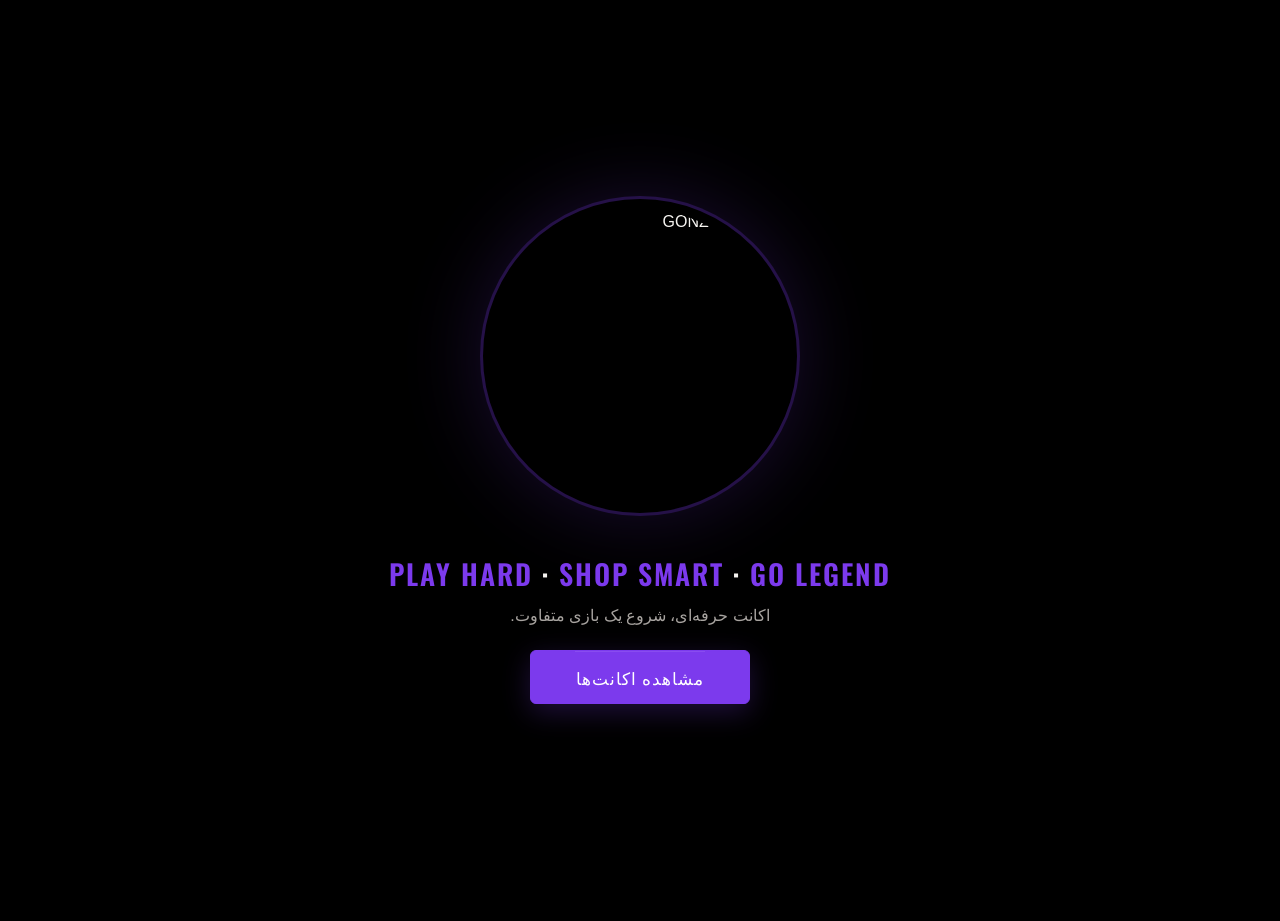
==== commit 25276812: "Add official AmirStudio logo contact signature" ====
--- a/index.html
+++ b/index.html
@@ -237,11 +237,11 @@
                 <h2 id="support-title">پشتیبانی</h2>
                 <div class="support-info">
                     <div class="support-item">
-                        <span class="support-label">آیدی سروش‌پلاس:</span>
-                        <span class="support-value" id="supportAdminId">@ID_KYAN</span>
+                        <span class="support-label">شماره تماس پشتیبانی:</span>
+                        <a class="support-value" id="supportAdminId" href="tel:+989025131506">۰۹۰۲۵۱۳۱۵۰۶</a>
                         <button class="btn-copy-support" onclick="copySupportId()">کپی</button>
                     </div>
-                    <p class="support-text">در صورت وجود هرگونه سؤال درباره سفارش، پرداخت یا تحویل اکانت، از طریق آیدی بالا با پشتیبانی در ارتباط باشید.</p>
+                    <p class="support-text">در صورت وجود هرگونه سؤال درباره سفارش، پرداخت یا تحویل اکانت، با شماره تماس بالا با پشتیبانی تماس بگیرید.</p>
                 </div>
             </div>
         </div>
@@ -260,7 +260,7 @@
             <div class="footer-social">
                 <a href="#" aria-label="اینستاگرام">اینستاگرام</a>
                 <a href="#" aria-label="تلگرام">تلگرام</a>
-                <a href="#" aria-label="سروش‌پلاس">سروش‌پلاس</a>
+                <a href="tel:+989025131506" aria-label="تماس با پشتیبانی">تماس: ۰۹۰۲۵۱۳۱۵۰۶</a>
             </div>
             <nav class="footer-nav" aria-label="لینک‌های فوتر">
                 <a href="index.html">خانه</a>
@@ -328,7 +328,7 @@
                 <button id="adminSaveCard" class="btn btn-primary btn-sm">ذخیره</button>
             </div>
             <div class="admin-config-row">
-                <label>آیدی سروش‌پلاس:</label>
+                <label>شماره تماس پشتیبانی:</label>
                 <input type="text" id="adminSoroushId" />
                 <button id="adminSaveSoroush" class="btn btn-primary btn-sm">ذخیره</button>
             </div>
@@ -380,7 +380,7 @@
      ============================================================ -->
 <script>
     function copySupportId() {
-        const id = '@ID_KYAN';
+        const id = '۰۹۰۲۵۱۳۱۵۰۶';
         if (navigator.clipboard && navigator.clipboard.writeText) {
             navigator.clipboard.writeText(id).then(() => {
                 const btn = document.querySelector('.btn-copy-support');
@@ -406,7 +406,7 @@
             btn.textContent = '✓ کپی شد';
             setTimeout(() => { btn.textContent = original; }, 2000);
         } catch (err) {
-            alert('لطفاً آیدی را دستی کپی کنید: ' + text);
+            alert('لطفاً شماره را دستی کپی کنید: ' + text);
         }
         document.body.removeChild(textarea);
     }
@@ -436,11 +436,11 @@
   <div class="as-wrap">
     <div class="as-brand"><span class="as-name">AmirStudio</span><span class="as-tag">طراحی و توسعه‌ی تجربه‌های دیجیتال<br>ساخته‌شده با دقت، از ایده تا اجرا</span></div>
     <div class="as-contact">
-      <span class="as-label">سروش پلاس با امیر استدیو</span>
-      <a class="as-phone" href="https://splus.ir/Matin_0KlIKO" target="_blank" rel="noopener noreferrer" dir="ltr">@Matin_0KlIKO</a>
+      <span class="as-label">تماس با AmirStudio</span>
+      <a class="as-phone" href="tel:+989025131506" dir="ltr">۰۹۰۲۵۱۳۱۵۰۶</a>
       <span class="as-label">راه‌های ارتباطی</span>
       <div class="as-channels"><span>سروش</span><span>واتساپ</span><span>تلگرام</span><span>روبیکا</span></div>
-      <span class="as-note">برای هماهنگی در پیام‌رسان‌ها، از طریق شناسهٔ سروش پلاس تماس بگیرید یا پیامک بدهید.</span>
+      <span class="as-note">برای هماهنگی در پیام‌رسان‌ها، با شمارهٔ بالا تماس بگیرید یا پیامک بدهید.</span>
     </div>
   </div>
   <div class="as-copy">© AmirStudio — طراحی و توسعه‌ی وب</div>
@@ -450,11 +450,22 @@
 <section class="amirstudio-contact" id="amirstudio-contact" aria-label="ارتباط با Amir Studio">
 <div class="amirstudio-contact__inner">
 <div><span class="amirstudio-contact__eyebrow">DESIGN · DEVELOPMENT · DIGITAL</span><p class="amirstudio-contact__title">ساخته‌شده با دقت، توسط <strong>Amir Studio</strong></p><p class="amirstudio-contact__desc">برای سفارش طراحی سایت، همکاری یا پشتیبانی با ما در ارتباط باش.</p></div>
-<div class="amirstudio-contact__actions"><a class="amirstudio-contact__phone" href="https://splus.ir/Matin_0KlIKO" target="_blank" rel="noopener noreferrer" dir="ltr"><span>سروش پلاس</span><strong>@Matin_0KlIKO</strong></a><div class="amirstudio-contact__links" aria-label="راه‌های ارتباطی"><a href="https://splus.ir/Matin_0KlIKO" target="_blank" rel="noopener noreferrer">واتساپ <span>↗</span></a><a href="https://splus.ir/Matin_0KlIKO" target="_blank" rel="noopener noreferrer">تلگرام <span>↗</span></a><a href="https://rubika.ir/SuperGenius" target="_blank" rel="noopener noreferrer">روبیکا <span>↗</span></a><span class="amirstudio-contact__channel" title="در سروش با شماره تماس جست‌وجو کنید">سروش</span></div><a class="amirstudio-contact__email" href="mailto:amir0website@gmail.com">amir0website@gmail.com</a></div>
+<div class="amirstudio-contact__actions"><a class="amirstudio-contact__phone" href="tel:+989025131506" dir="ltr"><span>شماره تماس</span><strong>۰۹۰۲۵۱۳۱۵۰۶</strong></a><div class="amirstudio-contact__links" aria-label="راه‌های ارتباطی"><a href="tel:+989025131506">تماس <span>↗</span></a><a href="sms:+989025131506">پیامک <span>↗</span></a><a href="https://rubika.ir/SuperGenius" target="_blank" rel="noopener noreferrer">روبیکا <span>↗</span></a><span class="amirstudio-contact__channel" title="در سروش با شماره تماس جست‌وجو کنید">سروش</span></div><a class="amirstudio-contact__email" href="mailto:amir0website@gmail.com">amir0website@gmail.com</a></div>
 <div class="amirstudio-contact__bottom"><span>© Amir Studio</span><span>ایده تا اجرا، با جزئیات</span></div></div></section>
 <style>
 .amirstudio-contact{--as-gold:#d8bd83;--as-ink:#f4f0e7;--as-muted:#aaa59a;position:relative;isolation:isolate;margin:clamp(48px,8vw,100px) auto 0;padding:38px 22px 20px;border-top:1px solid color-mix(in srgb,var(--as-gold) 35%,transparent);background:radial-gradient(ellipse at 80% 0%,color-mix(in srgb,var(--as-gold) 9%,transparent),transparent 52%),rgba(7,9,13,.93);color:var(--as-ink);font-family:inherit;direction:rtl}.amirstudio-contact *{box-sizing:border-box}.amirstudio-contact__inner{width:min(1120px,100%);margin:0 auto;display:grid;grid-template-columns:1fr minmax(280px,.9fr);gap:28px 46px;align-items:center}.amirstudio-contact__eyebrow{font:9px/1.8 Arial,sans-serif;letter-spacing:.18em;color:var(--as-gold)}.amirstudio-contact__title{margin:8px 0;font-size:clamp(18px,2.4vw,25px);line-height:1.7;font-weight:400}.amirstudio-contact__title strong{color:var(--as-gold);font-weight:700;white-space:nowrap}.amirstudio-contact__desc{margin:0;color:var(--as-muted);font-size:12px;line-height:2}.amirstudio-contact__actions{display:flex;flex-direction:column;gap:12px}.amirstudio-contact__phone{display:flex;align-items:center;justify-content:space-between;gap:14px;padding:13px 16px;border:1px solid color-mix(in srgb,var(--as-gold) 42%,transparent);background:rgba(255,255,255,.025);border-radius:12px}.amirstudio-contact__phone span{font-size:11px;color:var(--as-muted)}.amirstudio-contact__phone strong{font:600 clamp(20px,3vw,28px)/1.5 Arial,sans-serif;letter-spacing:.035em;color:var(--as-gold);white-space:nowrap}.amirstudio-contact__links{display:flex;flex-wrap:wrap;gap:8px}.amirstudio-contact__links a,.amirstudio-contact__channel{display:inline-flex;align-items:center;gap:8px;padding:8px 12px;border:1px solid rgba(255,255,255,.12);border-radius:999px;color:var(--as-ink);font-size:11px;text-decoration:none;transition:border-color .2s,background .2s}.amirstudio-contact__links a:hover{border-color:var(--as-gold);background:rgba(216,189,131,.08)}.amirstudio-contact__links a span{color:var(--as-gold)}.amirstudio-contact__channel{color:var(--as-muted)}.amirstudio-contact__email{font-size:11px;color:var(--as-muted);text-decoration:none;direction:ltr;text-align:right}.amirstudio-contact__bottom{grid-column:1/-1;display:flex;justify-content:space-between;gap:12px;padding-top:15px;border-top:1px solid rgba(255,255,255,.09);font-size:10px;color:#827e74}@media(max-width:680px){.amirstudio-contact{padding:30px 17px 17px}.amirstudio-contact__inner{grid-template-columns:1fr;gap:22px}.amirstudio-contact__title{font-size:20px}.amirstudio-contact__phone{align-items:flex-start;flex-direction:column;gap:4px}.amirstudio-contact__phone strong{font-size:27px}.amirstudio-contact__bottom{grid-column:auto}}@media(prefers-reduced-motion:reduce){.amirstudio-contact__links a{transition:none}}
 </style>
 <footer id="contact-phone" dir="rtl" style="margin:32px auto 0;padding:18px 16px;text-align:center;font-family:inherit;font-size:14px;line-height:1.9;border-top:1px solid rgba(128,128,128,.25);color:inherit"><span>ارتباط با ما: </span><a href="tel:+989025131506" style="color:inherit;font-weight:700;text-decoration:none;direction:ltr;unicode-bidi:isolate">۰۹۰۲۵۱۳۱۵۰۶</a></footer>
+
+<!-- AmirStudio official logo signature -->
+<section id="amirstudio-logo-signature" aria-label="با ما در ارتباط باشید" style="box-sizing:border-box;display:flex;align-items:center;justify-content:center;gap:18px;flex-wrap:wrap;margin:28px auto 0;padding:26px 18px;border-top:1px solid rgba(198,166,107,.28);direction:rtl;text-align:right;font-family:inherit;color:inherit">
+  <img src="https://amir-studio.github.io/Amir-Studio/assets/amir-studio-logo.png" alt="لوگوی رسمی AmirStudio" loading="lazy" style="display:block;width:min(150px,38vw);height:auto;max-height:110px;object-fit:contain">
+  <div style="max-width:420px">
+    <div style="font-size:clamp(18px,3vw,24px);font-weight:700;letter-spacing:.02em">AmirStudio</div>
+    <div style="margin-top:5px;font-size:12px;line-height:1.9;opacity:.78">طراحی و توسعه‌ی تجربه‌های دیجیتال</div>
+    <div style="margin-top:8px;font-size:12px;line-height:1.9"><a href="tel:+989025131506" style="color:inherit;text-decoration:none;direction:ltr;unicode-bidi:isolate">۰۹۰۲۵۱۳۱۵۰۶</a> <span style="opacity:.5">·</span> <a href="mailto:amir0website@gmail.com" style="color:inherit;text-decoration:none">ارتباط با ما</a></div>
+  </div>
+</section>
+
 </body>
 </html>
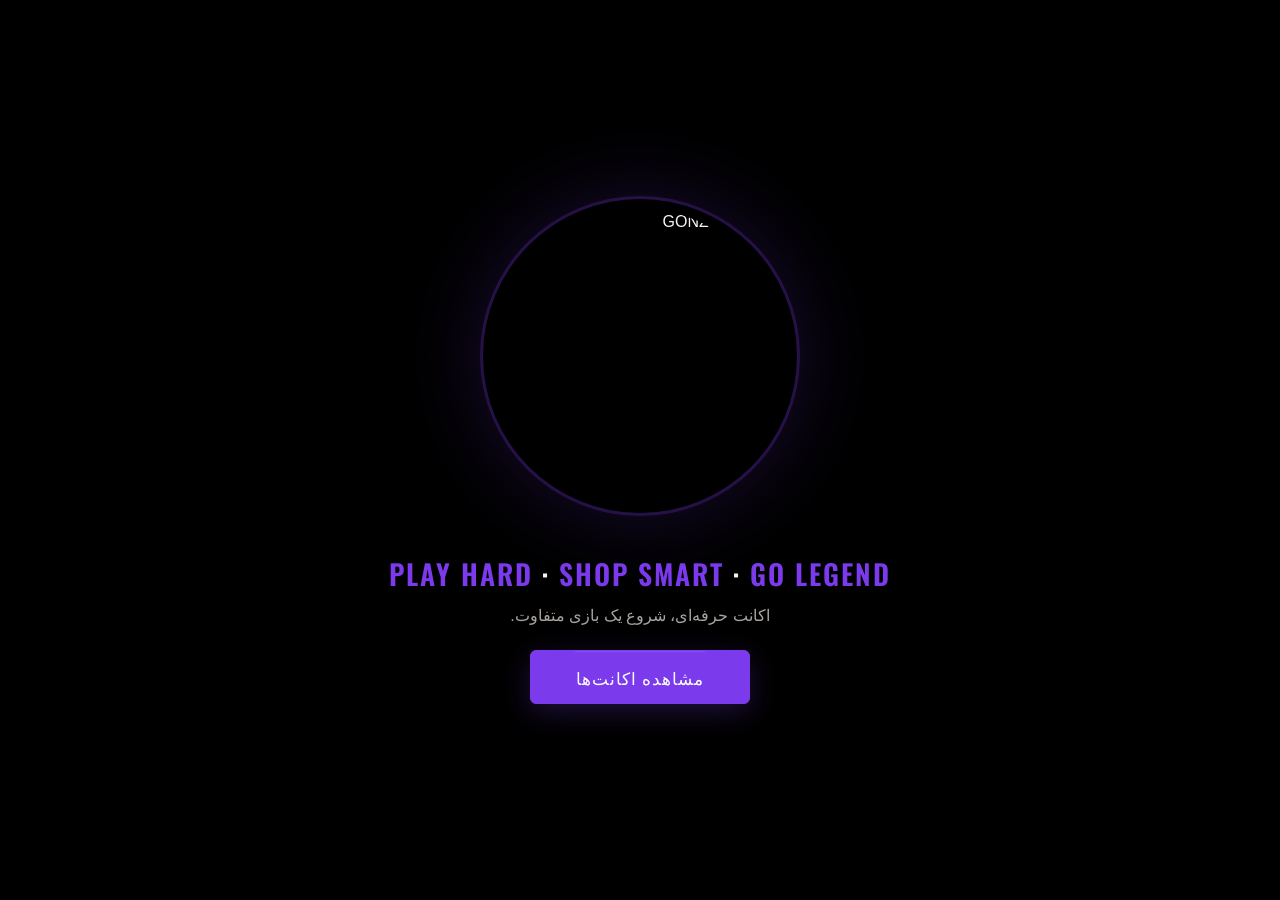
==== commit 85194820: "Unify AmirStudio footer logo and remove duplicate signature" ====
--- a/index.html
+++ b/index.html
@@ -434,7 +434,7 @@
 </style>
 <footer id="amir-studio-contact-footer" aria-label="اطلاعات تماس امیر استدیو">
   <div class="as-wrap">
-    <div class="as-brand"><span class="as-name">AmirStudio</span><span class="as-tag">طراحی و توسعه‌ی تجربه‌های دیجیتال<br>ساخته‌شده با دقت، از ایده تا اجرا</span></div>
+    <div class="as-brand"><img class="as-logo" src="https://amir-studio.github.io/Amir-Studio/assets/amir-studio-logo.png" alt="لوگوی رسمی AmirStudio"><div class="as-brand-copy"><span class="as-name">AmirStudio</span><span class="as-tag">طراحی و توسعه‌ی تجربه‌های دیجیتال<br>ساخته‌شده با دقت، از ایده تا اجرا</span></div></div>
     <div class="as-contact">
       <span class="as-label">تماس با AmirStudio</span>
       <a class="as-phone" href="tel:+989025131506" dir="ltr">۰۹۰۲۵۱۳۱۵۰۶</a>
@@ -446,26 +446,6 @@
   <div class="as-copy">© AmirStudio — طراحی و توسعه‌ی وب</div>
 </footer>
 
-
-<section class="amirstudio-contact" id="amirstudio-contact" aria-label="ارتباط با Amir Studio">
-<div class="amirstudio-contact__inner">
-<div><span class="amirstudio-contact__eyebrow">DESIGN · DEVELOPMENT · DIGITAL</span><p class="amirstudio-contact__title">ساخته‌شده با دقت، توسط <strong>Amir Studio</strong></p><p class="amirstudio-contact__desc">برای سفارش طراحی سایت، همکاری یا پشتیبانی با ما در ارتباط باش.</p></div>
-<div class="amirstudio-contact__actions"><a class="amirstudio-contact__phone" href="tel:+989025131506" dir="ltr"><span>شماره تماس</span><strong>۰۹۰۲۵۱۳۱۵۰۶</strong></a><div class="amirstudio-contact__links" aria-label="راه‌های ارتباطی"><a href="tel:+989025131506">تماس <span>↗</span></a><a href="sms:+989025131506">پیامک <span>↗</span></a><a href="https://rubika.ir/SuperGenius" target="_blank" rel="noopener noreferrer">روبیکا <span>↗</span></a><span class="amirstudio-contact__channel" title="در سروش با شماره تماس جست‌وجو کنید">سروش</span></div><a class="amirstudio-contact__email" href="mailto:amir0website@gmail.com">amir0website@gmail.com</a></div>
-<div class="amirstudio-contact__bottom"><span>© Amir Studio</span><span>ایده تا اجرا، با جزئیات</span></div></div></section>
-<style>
-.amirstudio-contact{--as-gold:#d8bd83;--as-ink:#f4f0e7;--as-muted:#aaa59a;position:relative;isolation:isolate;margin:clamp(48px,8vw,100px) auto 0;padding:38px 22px 20px;border-top:1px solid color-mix(in srgb,var(--as-gold) 35%,transparent);background:radial-gradient(ellipse at 80% 0%,color-mix(in srgb,var(--as-gold) 9%,transparent),transparent 52%),rgba(7,9,13,.93);color:var(--as-ink);font-family:inherit;direction:rtl}.amirstudio-contact *{box-sizing:border-box}.amirstudio-contact__inner{width:min(1120px,100%);margin:0 auto;display:grid;grid-template-columns:1fr minmax(280px,.9fr);gap:28px 46px;align-items:center}.amirstudio-contact__eyebrow{font:9px/1.8 Arial,sans-serif;letter-spacing:.18em;color:var(--as-gold)}.amirstudio-contact__title{margin:8px 0;font-size:clamp(18px,2.4vw,25px);line-height:1.7;font-weight:400}.amirstudio-contact__title strong{color:var(--as-gold);font-weight:700;white-space:nowrap}.amirstudio-contact__desc{margin:0;color:var(--as-muted);font-size:12px;line-height:2}.amirstudio-contact__actions{display:flex;flex-direction:column;gap:12px}.amirstudio-contact__phone{display:flex;align-items:center;justify-content:space-between;gap:14px;padding:13px 16px;border:1px solid color-mix(in srgb,var(--as-gold) 42%,transparent);background:rgba(255,255,255,.025);border-radius:12px}.amirstudio-contact__phone span{font-size:11px;color:var(--as-muted)}.amirstudio-contact__phone strong{font:600 clamp(20px,3vw,28px)/1.5 Arial,sans-serif;letter-spacing:.035em;color:var(--as-gold);white-space:nowrap}.amirstudio-contact__links{display:flex;flex-wrap:wrap;gap:8px}.amirstudio-contact__links a,.amirstudio-contact__channel{display:inline-flex;align-items:center;gap:8px;padding:8px 12px;border:1px solid rgba(255,255,255,.12);border-radius:999px;color:var(--as-ink);font-size:11px;text-decoration:none;transition:border-color .2s,background .2s}.amirstudio-contact__links a:hover{border-color:var(--as-gold);background:rgba(216,189,131,.08)}.amirstudio-contact__links a span{color:var(--as-gold)}.amirstudio-contact__channel{color:var(--as-muted)}.amirstudio-contact__email{font-size:11px;color:var(--as-muted);text-decoration:none;direction:ltr;text-align:right}.amirstudio-contact__bottom{grid-column:1/-1;display:flex;justify-content:space-between;gap:12px;padding-top:15px;border-top:1px solid rgba(255,255,255,.09);font-size:10px;color:#827e74}@media(max-width:680px){.amirstudio-contact{padding:30px 17px 17px}.amirstudio-contact__inner{grid-template-columns:1fr;gap:22px}.amirstudio-contact__title{font-size:20px}.amirstudio-contact__phone{align-items:flex-start;flex-direction:column;gap:4px}.amirstudio-contact__phone strong{font-size:27px}.amirstudio-contact__bottom{grid-column:auto}}@media(prefers-reduced-motion:reduce){.amirstudio-contact__links a{transition:none}}
-</style>
-<footer id="contact-phone" dir="rtl" style="margin:32px auto 0;padding:18px 16px;text-align:center;font-family:inherit;font-size:14px;line-height:1.9;border-top:1px solid rgba(128,128,128,.25);color:inherit"><span>ارتباط با ما: </span><a href="tel:+989025131506" style="color:inherit;font-weight:700;text-decoration:none;direction:ltr;unicode-bidi:isolate">۰۹۰۲۵۱۳۱۵۰۶</a></footer>
-
-<!-- AmirStudio official logo signature -->
-<section id="amirstudio-logo-signature" aria-label="با ما در ارتباط باشید" style="box-sizing:border-box;display:flex;align-items:center;justify-content:center;gap:18px;flex-wrap:wrap;margin:28px auto 0;padding:26px 18px;border-top:1px solid rgba(198,166,107,.28);direction:rtl;text-align:right;font-family:inherit;color:inherit">
-  <img src="https://amir-studio.github.io/Amir-Studio/assets/amir-studio-logo.png" alt="لوگوی رسمی AmirStudio" loading="lazy" style="display:block;width:min(150px,38vw);height:auto;max-height:110px;object-fit:contain">
-  <div style="max-width:420px">
-    <div style="font-size:clamp(18px,3vw,24px);font-weight:700;letter-spacing:.02em">AmirStudio</div>
-    <div style="margin-top:5px;font-size:12px;line-height:1.9;opacity:.78">طراحی و توسعه‌ی تجربه‌های دیجیتال</div>
-    <div style="margin-top:8px;font-size:12px;line-height:1.9"><a href="tel:+989025131506" style="color:inherit;text-decoration:none;direction:ltr;unicode-bidi:isolate">۰۹۰۲۵۱۳۱۵۰۶</a> <span style="opacity:.5">·</span> <a href="mailto:amir0website@gmail.com" style="color:inherit;text-decoration:none">ارتباط با ما</a></div>
-  </div>
-</section>
-
+<style>#amir-studio-contact-footer{background:#050505!important;color:#f5f0e6;border-top:1px solid rgba(198,166,107,.28)}#amir-studio-contact-footer .as-brand{display:flex;flex-direction:row;align-items:center;gap:14px}#amir-studio-contact-footer .as-brand-copy{display:flex;flex-direction:column;gap:7px}#amir-studio-contact-footer .as-logo{display:block;flex:0 0 52px;width:52px;height:52px;border-radius:50%;object-fit:cover;border:1px solid #b89555;background:#050505;box-shadow:0 5px 20px #0005}@media(max-width:600px){#amir-studio-contact-footer .as-logo{width:46px;height:46px;flex-basis:46px}}</style>
 </body>
 </html>
